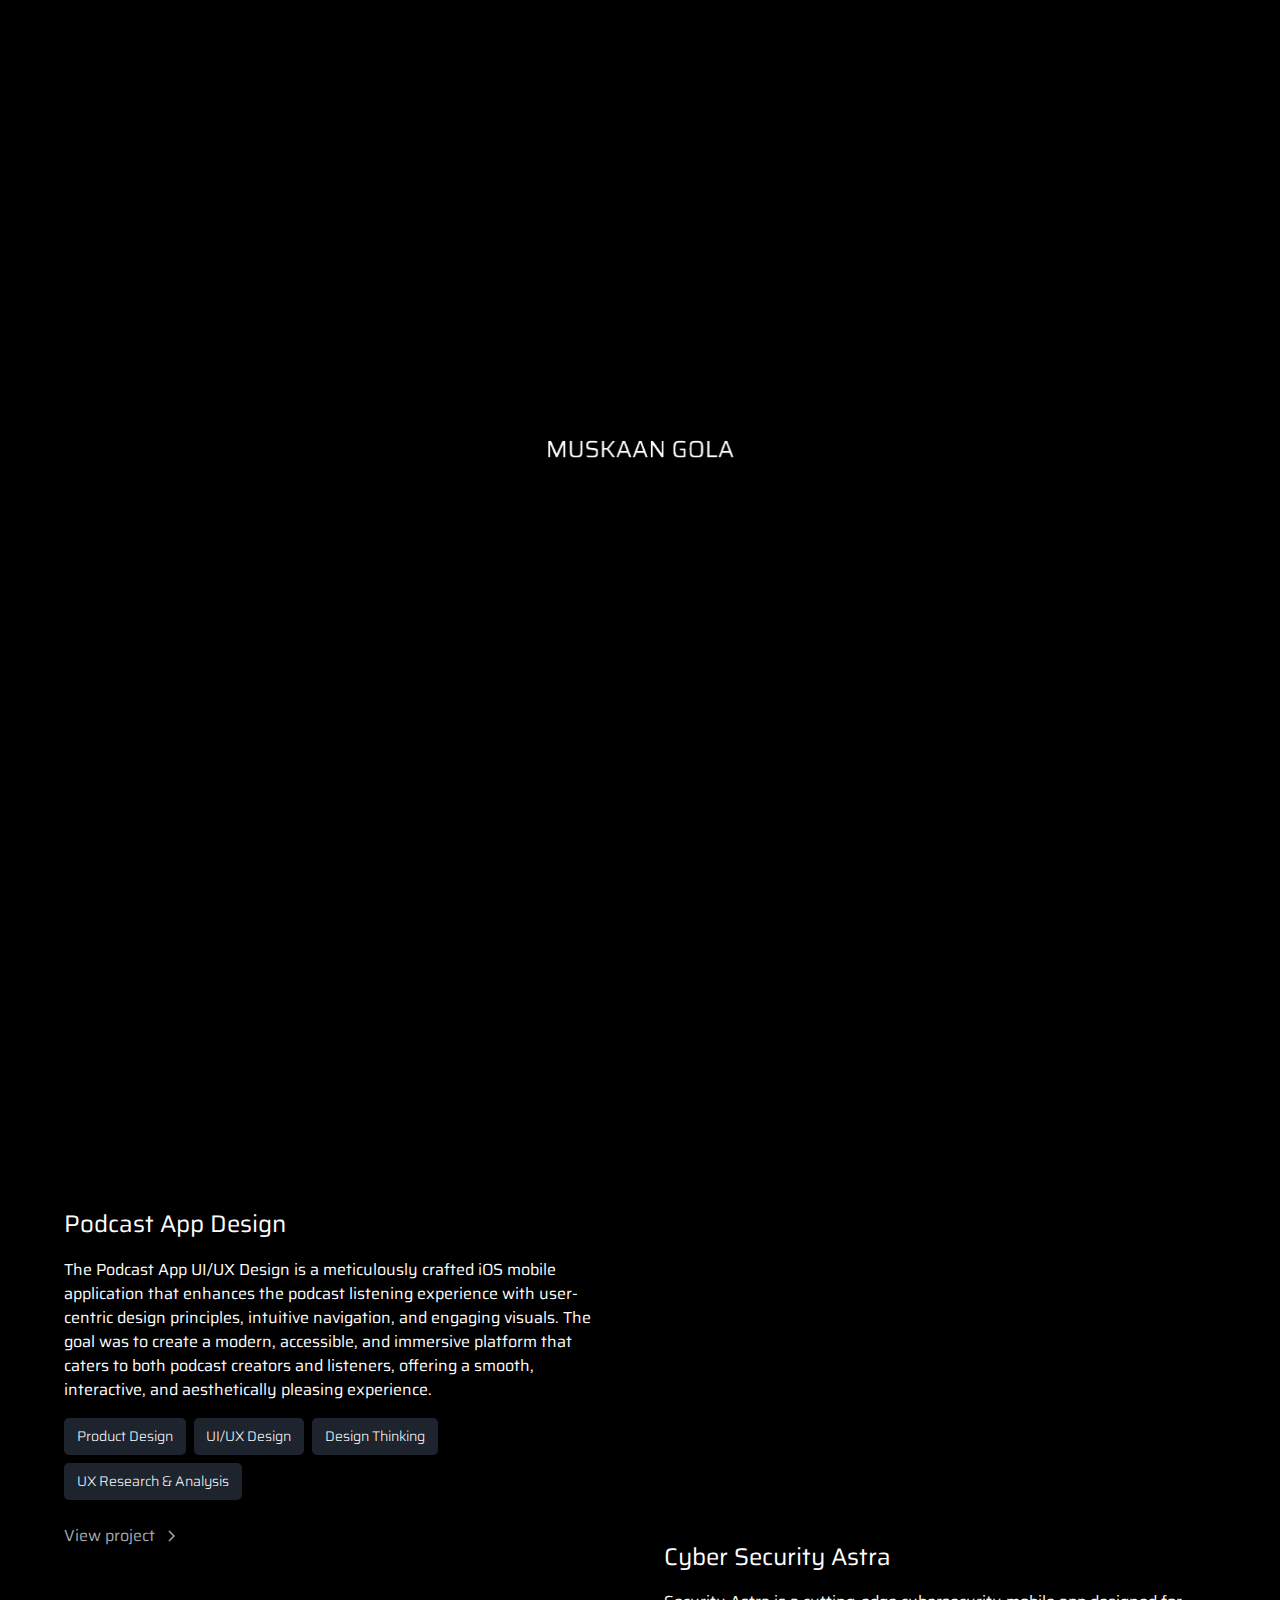
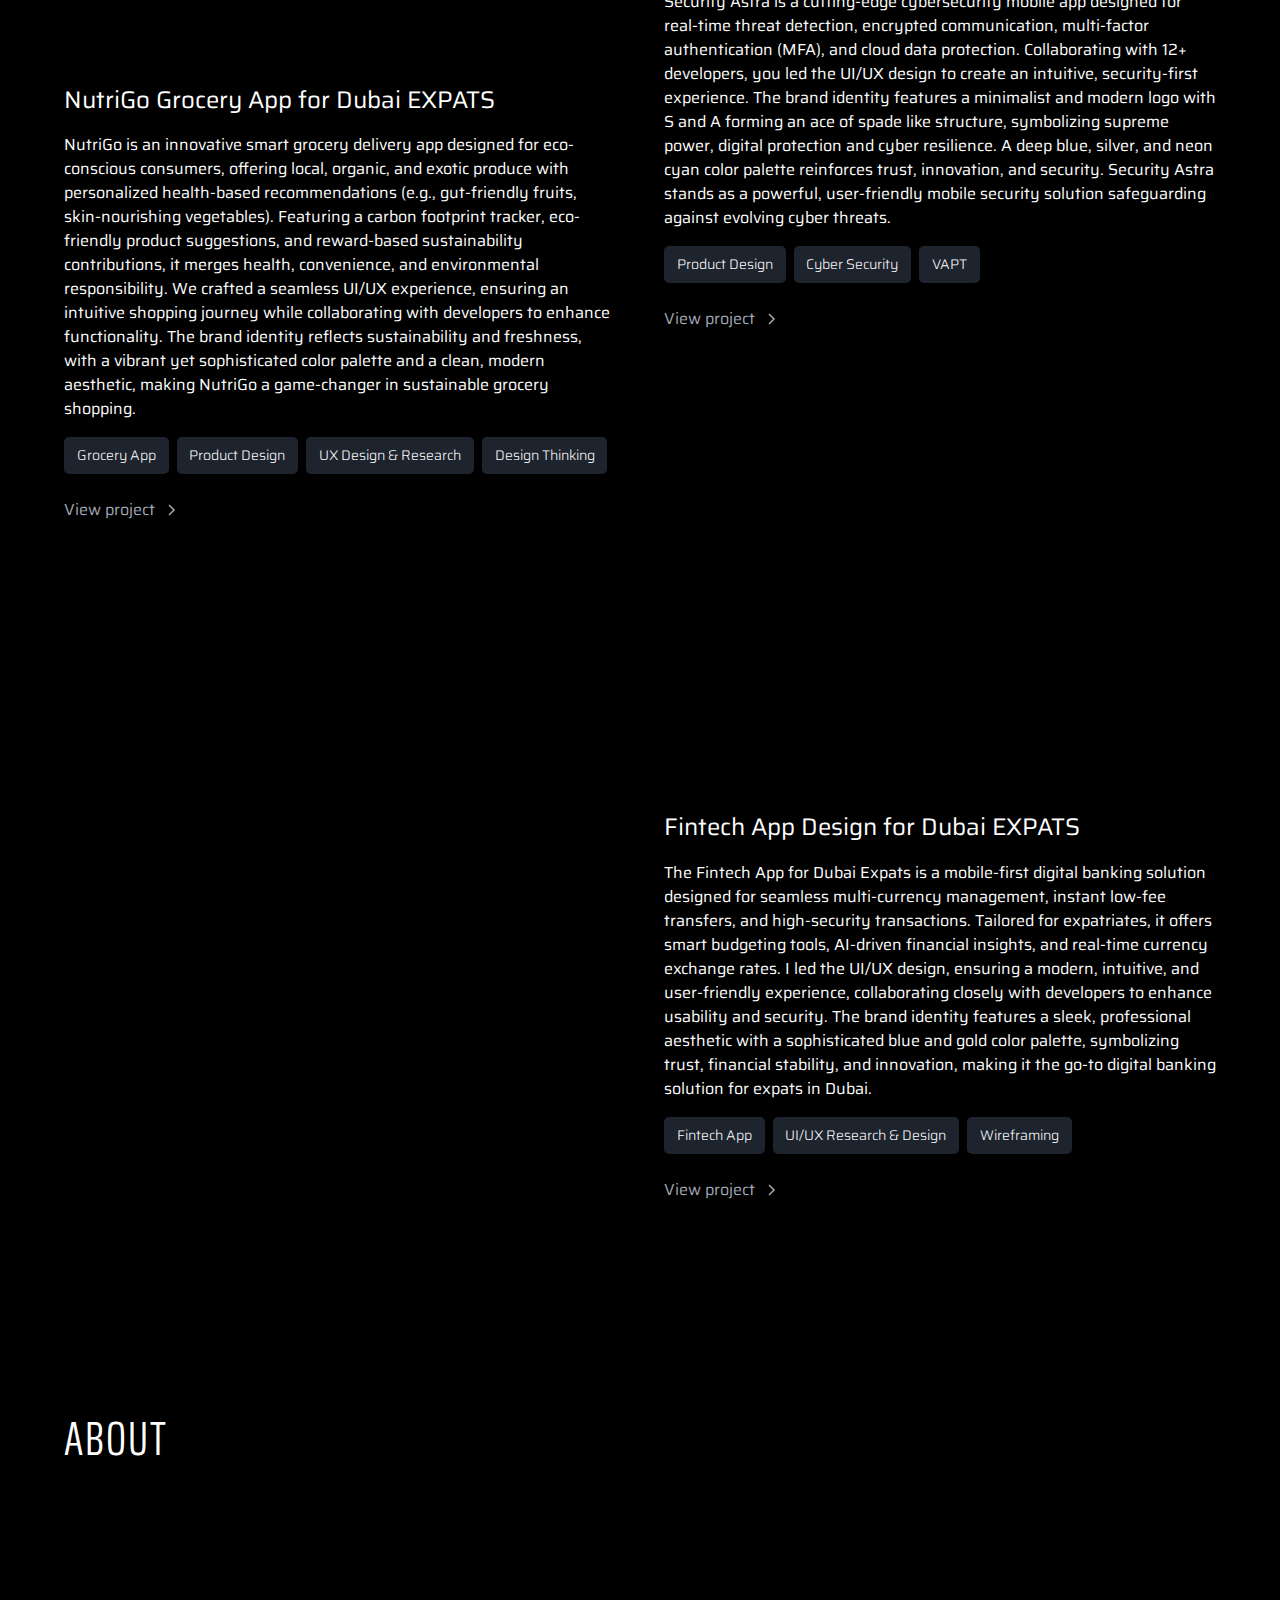
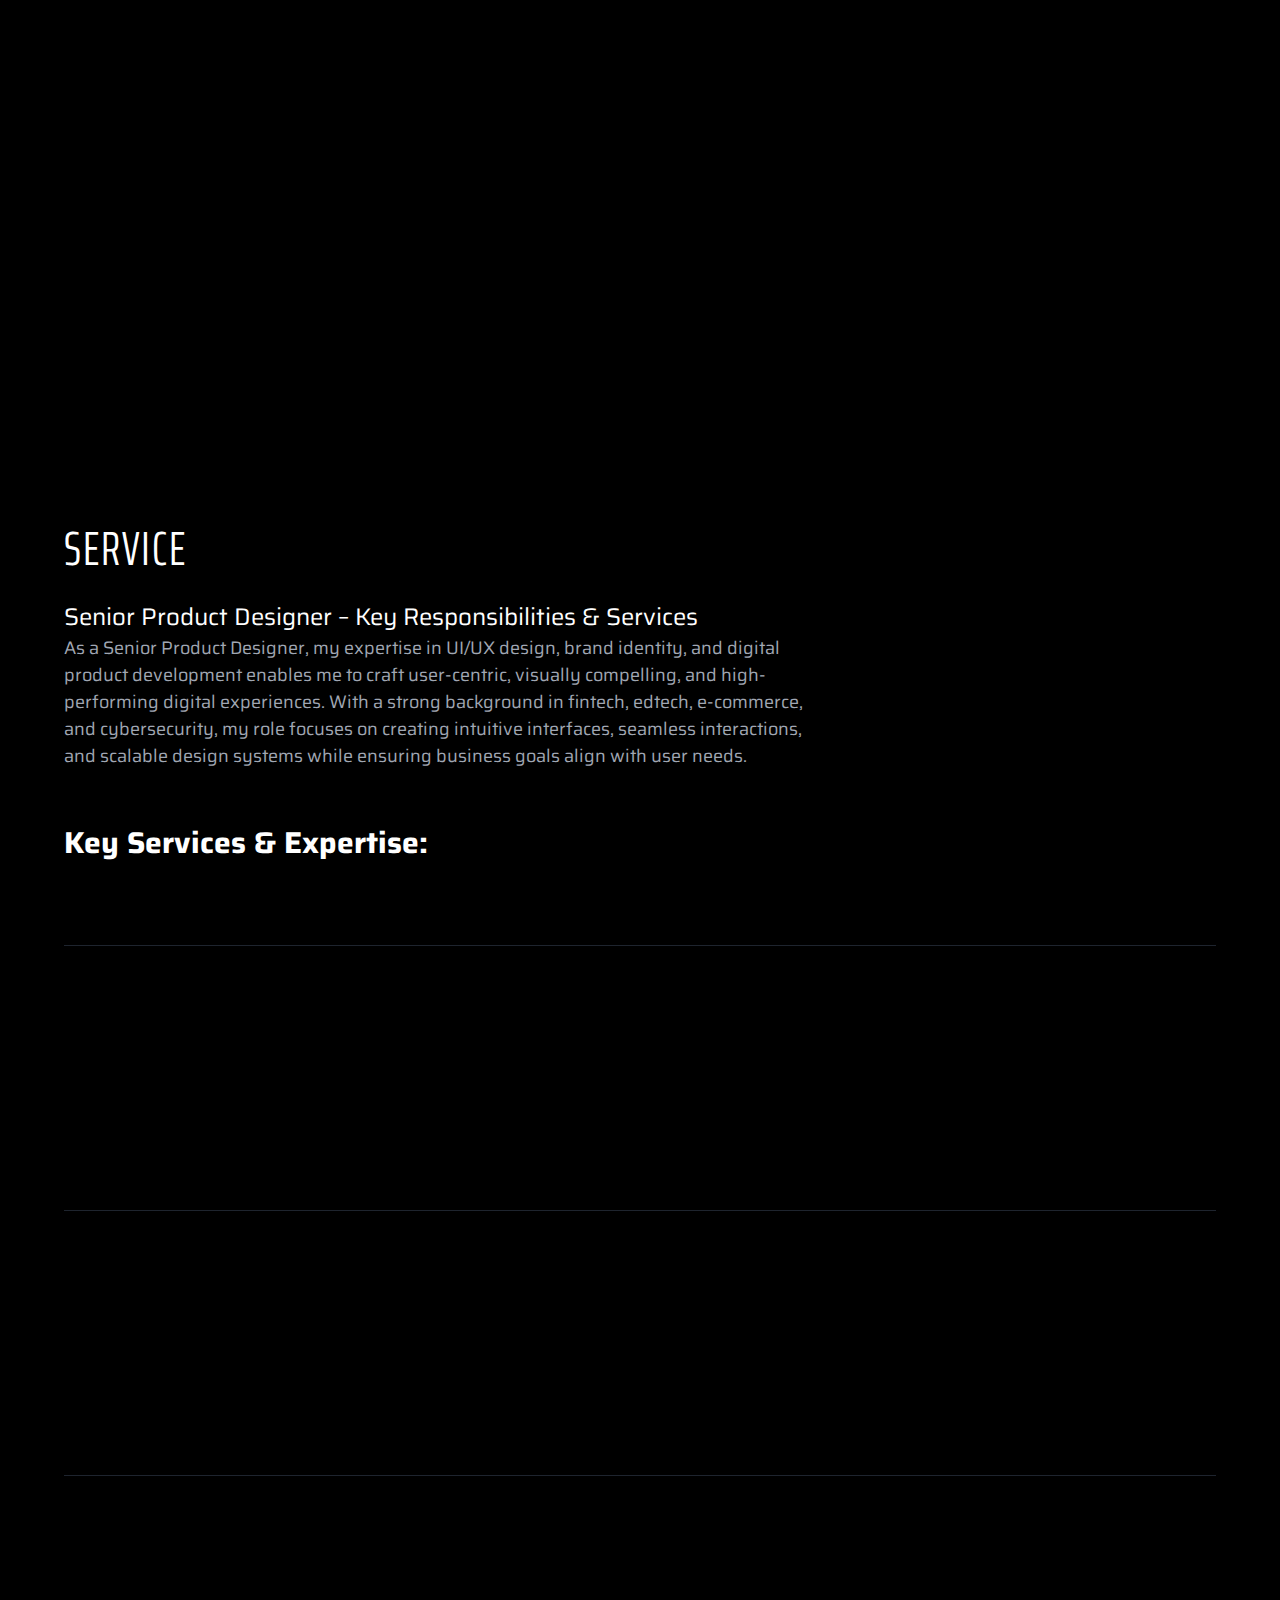
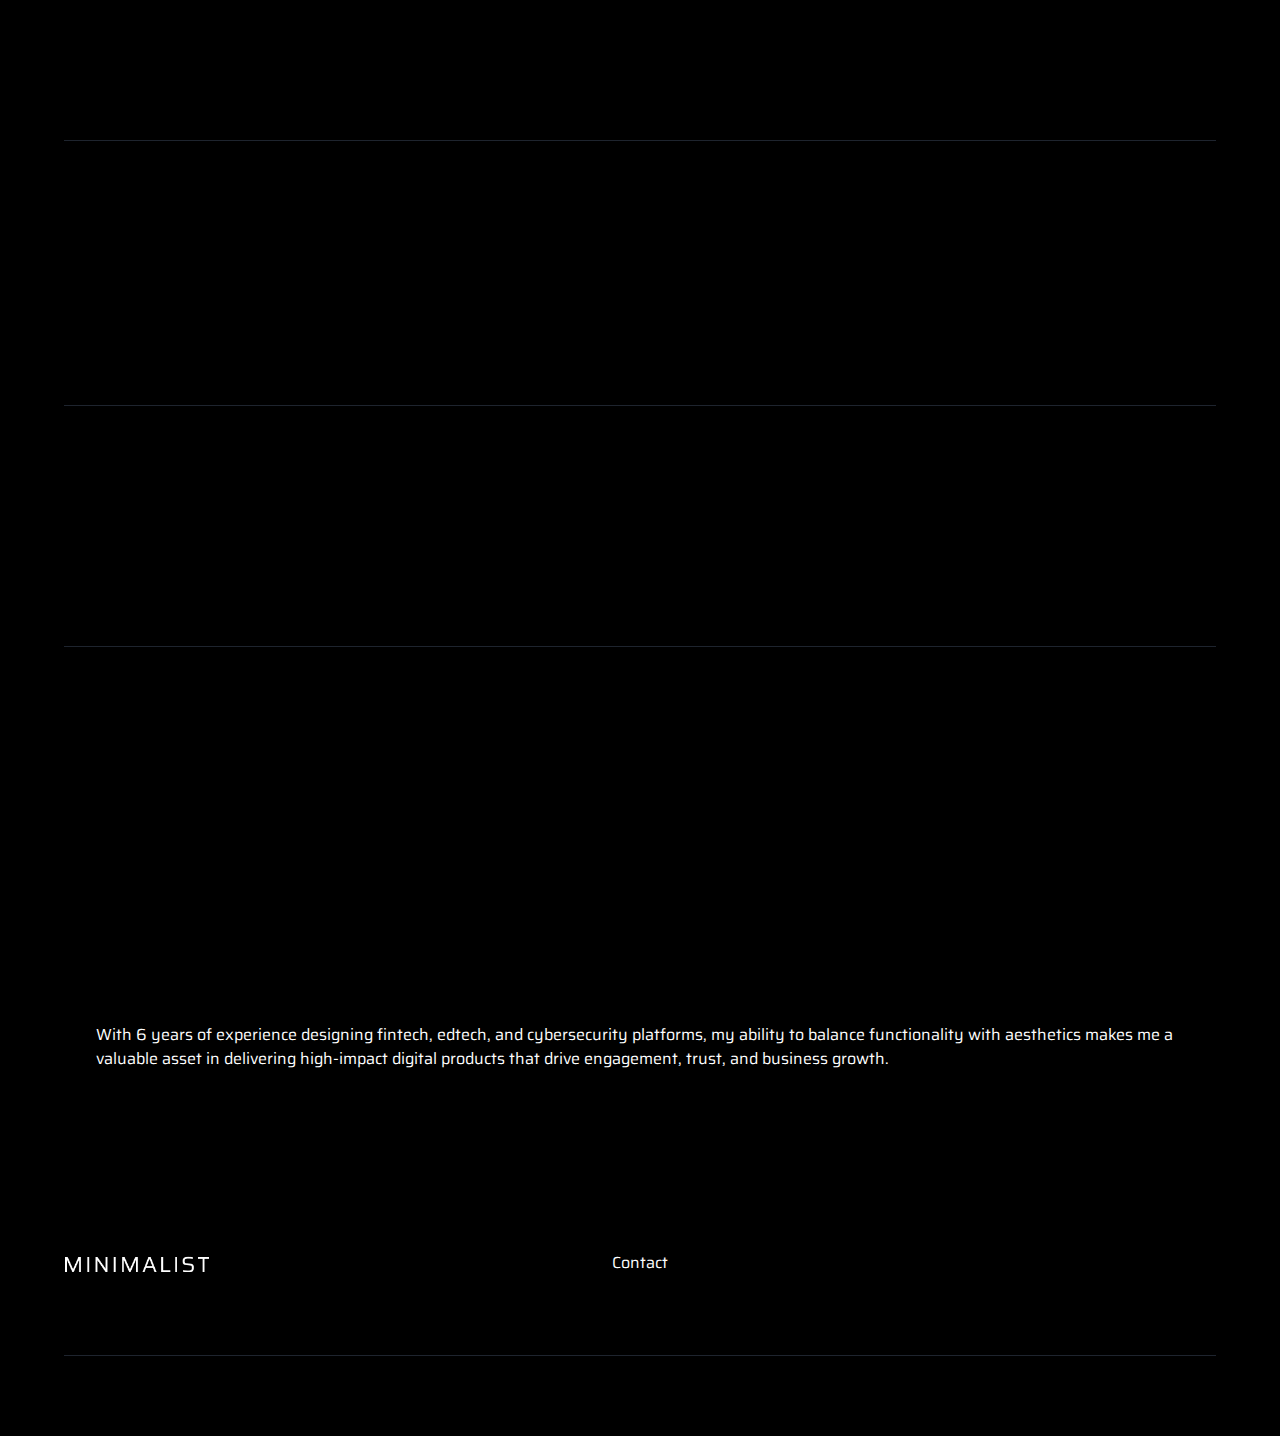
==== index.html @ 7993e4dd "website deploy" ====
<!DOCTYPE html>
<!-- This site was created in Webflow. https://webflow.com --><!-- Last Published: Wed Oct 11 2023 13:55:05 GMT+0000 (Coordinated Universal Time) -->
<html
  data-wf-domain="minimalist-templates.webflow.io"
  data-wf-page="64fed5feaef6acf8a9f7b933"
  data-wf-site="64fed5feaef6acf8a9f7b8ed"
>
  <head>
    <meta http-equiv="Content-Type" content="text/html; charset=UTF-8" />
    <title>Muskaan Gola - Portfolio</title>
    <link rel="canonical" href="https://minimalist-templates.webflow.io" />
    <meta
      content="Experience the perfect webflow minimalistic portfolio website template with a black and white theme. Designed to showcase portfolio for web designers and Webflow developers, it offers both minimal aesthetics and font variation options,  making it the ideal choice for a personal portfolio."
      name="description"
    />
    <meta
      content="Minimalist - Webflow HTML Website Template"
      property="og:title"
    />
    <meta
      content="Experience the perfect webflow minimalistic portfolio website template with a black and white theme. Designed to showcase portfolio for web designers and Webflow developers, it offers both minimal aesthetics and font variation options,  making it the ideal choice for a personal portfolio."
      property="og:description"
    />
    <meta
      content="Minimalist - Webflow HTML Website Template"
      property="twitter:title"
    />
    <meta
      content="Experience the perfect webflow minimalistic portfolio website template with a black and white theme. Designed to showcase portfolio for web designers and Webflow developers, it offers both minimal aesthetics and font variation options,  making it the ideal choice for a personal portfolio."
      property="twitter:description"
    />
    <meta property="og:type" content="website" />
    <meta content="summary_large_image" name="twitter:card" />
    <meta content="width=device-width, initial-scale=1" name="viewport" />
    <meta content="Webflow" name="generator" />
    <link
      href="64fed5feaef6acf8a9f7b8ed/css/minimalist-templates.webflow.62b89122e.css"
      rel="stylesheet"
      type="text/css"
    />
    <script type="text/javascript">
      !(function (o, c) {
        var n = c.documentElement,
          t = " w-mod-";
        (n.className += t + "js"),
          ("ontouchstart" in o ||
            (o.DocumentTouch && c instanceof DocumentTouch)) &&
            (n.className += t + "touch");
      })(window, document);
    </script>
    <link
      href="64fed5feaef6acf8a9f7b8ed/65067dec64ee640218d2a20c_Favicon-min.jpg"
      rel="shortcut icon"
      type="image/x-icon"
    />
    <link
      href="64fed5feaef6acf8a9f7b8ed/65067e704dbf8fc5d0dbc97c_Webclip-min.jpg"
      rel="apple-touch-icon"
    />
    <!-- Please keep this css code to improve the font quality-->
    <style>
      * {
        -webkit-font-smoothing: antialiased;
        -moz-osx-font-smoothing: grayscale;
        -o-font-smoothing: antialiased;
      }

      .w-webflow-badge {
        display: none !important;
      }

      .cursor {
        padding-right: 4px;
        white-space: pre-wrap;
        border-right: 2px solid white; /* Cursor effect */
        display: inline-block;
        animation: blink 0.7s infinite alternate;
      }

      @keyframes blink {
        from { border-color: white; }
        to { border-color: transparent; }
      }
    </style>
  </head>
  <body>
    <div class="page-wrapper">
      <main class="main-wrapper">
        <div
          data-animation="default"
          class="navbar-component w-nav"
          data-easing2="ease"
          fs-scrolldisable-element="smart-nav"
          data-easing="ease"
          data-collapse="medium"
          data-w-id="9024ea70-46b5-797f-33e0-955e8017972a"
          role="banner"
          data-duration="400"
        >
          <div class="navbar-container">
            <a
              href="index.html"
              aria-current="page"
              style="color: white"
              class="navbar-logo-link w-nav-brand w--current"
              ><p>Senior Product Designer</p></a>
            <nav
              role="navigation"
              class="navbar-menu is-page-height-tablet w-nav-menu"
            >
              <!-- <a
                href="index.html"
                aria-current="page"
                class="navbar-link w-nav-link w--current"
                >Home</a
              ><a href="works.html" class="navbar-link w-nav-link">Work</a -->
              <a target="_blank" href="https://www.linkedin.com/in/muskaangola/" class="navbar-link w-nav-link">Contact</a>
            </nav>
            <div class="navbar-menu-button w-nav-button">
              <div class="menu-icon">
                <div class="menu-icon-line-top"></div>
                <div class="menu-icon-line-middle">
                  <div class="menu-icon-line-middle-inner"></div>
                </div>
                <div class="menu-icon-line-bottom"></div>
              </div>
            </div>
          </div>
        </div>
        <header class="section-header">
          <div class="padding-global">
            <div class="container-medium">
              <div class="padding-section-large">
                <div class="text-align-center">
                  <div class="max-width-xlarge align-center">
                    <div class="margin-bottom margin-small">
                      <h1 class="header-text">
                        <span
                          data-w-id="9b0dcd50-e950-6d23-cc63-d5da63c3efe6"
                          style="font-variation-settings: 'wdth' 60"
                          class="letter"
                          >M</span
                        ><span
                          data-w-id="1daf1b82-3e4b-1a4b-fd9b-2abdc3d12d3d"
                          style="font-variation-settings: 'wdth' 60"
                          class="letter"
                          >U</span
                        ><span
                          data-w-id="7c5b4c67-bbdb-21cd-1996-49c45b4952f9"
                          style="font-variation-settings: 'wdth' 50"
                          class="letter"
                          >S</span
                        ><span
                          data-w-id="c649516b-71af-1523-95e8-c0ae3e5329a7"
                          style="font-variation-settings: 'wdth' 60"
                          class="letter"
                          >K</span
                        ><span
                          data-w-id="59fc91a3-cb5a-30fa-e6e0-6cc4909b0dcd"
                          style="font-variation-settings: 'wdth' 60"
                          class="letter"
                          >A</span
                        ><span
                          data-w-id="d1a77aeb-e243-67c4-4055-92880359e200"
                          style="font-variation-settings: 'wdth' 60"
                          class="letter"
                          >A</span
                        ><span
                          data-w-id="76b7fe37-0a82-df4a-999e-ea522260e6dd"
                          style="font-variation-settings: 'wdth' 60"
                          class="letter"
                          >N</span
                        >
                        <span
                          data-w-id="26c741dd-35dc-da25-905d-1d3d9ffc3e67"
                          style="font-variation-settings: 'wdth' 60"
                          class="letter"
                          >G</span
                        ><span
                          data-w-id="8f5b115e-0a03-b6ad-6b26-5e83d4b112c4"
                          style="font-variation-settings: 'wdth' 60"
                          class="letter"
                          >O</span
                        ><span
                          data-w-id="bb96443c-f1cb-9163-8dd6-682dd5e42d84"
                          style="font-variation-settings: 'wdth' 60"
                          class="letter"
                          >L</span
                        ><span
                          data-w-id="0faa9b2b-7051-6704-45f5-2bb3764a7174"
                          style="font-variation-settings: 'wdth' 60"
                          class="letter"
                          >A</span
                        >
                      </h1>
                    </div>
                    <div class="container-small">
                      <p
                        data-w-id="8fab6661-6e62-efb4-6da3-75eae51cb3fd"
                        style="opacity: 0"
                        class="text-size-large"
                      >
                        Hi there! I'm a Senior Product Designer with 6 years of experience,<br/>transforming ideas into intuitive, user-firstexperiences where function meets finesse—because great design isn’t just seen, it’s felt.
                      </p>
                    </div>
                    <div
                      data-w-id="8fab6661-6e62-efb4-6da3-75eae51cb3fd"
                      style="opacity: 0; margin-top: 20px;"
                      class="text-size-large container-medium"
                    >
                      <span style="font-weight: bold;">My favorite part?</span> <span id="typer" class="cursor"></span>
                    </div>
                  </div>
                </div>
              </div>
            </div>
          </div>
        </header>
        <section class="section-portfolio">
          <div class="margin-bottom margin-xxlarge" style="margin-top: 100px;">
            <div class="text-align-center">
              <div class="max-width-large align-center">
                <div class="margin-bottom margin-xsmall">
                  <div
                    data-w-id="b058edd2-2cb3-953f-8df0-561053a5193b"
                    style="opacity: 0"
                    class="text-weight"
                  >
                    FEATURED AI PRODUCT DESIGN
                  </div>
                </div>
              </div>
            </div>
          </div>
          <div style="display: flex; justify-content: space-between; width: 100%; padding: 0 30%;">
              <a href="https://edulearn.ai/" target="_blank">Edulearn.ai</a>
              <a href="https://datadiscover.ai/" target="_blank">DataDiscover.ai</a>
              <a href="https://delightful-wave-0fdbfb20f.4.azurestaticapps.net/" target="_blank">VisionDetect.ai</a>
          </div>  
          <div class="padding-global">
            <div class="container-large">
              <div class="padding-section-large">
                </div>  
                <div class="margin-bottom margin-xxlarge">
                  <div class="text-align-center">
                    <div class="max-width-large align-center">
                      <div class="margin-bottom margin-xsmall">
                        <div
                          data-w-id="b058edd2-2cb3-953f-8df0-561053a5193b"
                          style="opacity: 0"
                          class="text-weight"
                        >
                          FEATURED WORK
                        </div>
                      </div>
                    </div>
                  </div>
                </div>
                <div class="portfolio-component">
                  <div class="portfolio-list-wrapper">
                    <div class="w-dyn-list">
                      <div role="list" class="portfolio-list w-dyn-items">
                        <div role="listitem" class="w-dyn-item">
                          <div class="portfolio-item">
                            <a
                              target="_blank"
                              data-w-id="b058edd2-2cb3-953f-8df0-561053a51946"
                              href="https://www.behance.net/gallery/206343523/PODCAST-Mobile-UI-Design"
                              class="portfolio-image-link w-inline-block"
                              ><div class="margin-bottom margin-xsmall">
                                <div
                                  data-w-id="b058edd2-2cb3-953f-8df0-561053a51947"
                                  class="portfolio-image-wrapper"
                                >
                                  <img
                                    src="img/Podcast.png"
                                    loading="lazy"
                                    style="
                                      -webkit-transform: translate3d(0, 0, 0)
                                        scale3d(1, 1, 1) rotateX(0) rotateY(0)
                                        rotateZ(0) skew(0, 0);
                                      -moz-transform: translate3d(0, 0, 0)
                                        scale3d(1, 1, 1) rotateX(0) rotateY(0)
                                        rotateZ(0) skew(0, 0);
                                      -ms-transform: translate3d(0, 0, 0)
                                        scale3d(1, 1, 1) rotateX(0) rotateY(0)
                                        rotateZ(0) skew(0, 0);
                                      transform: translate3d(0, 0, 0)
                                        scale3d(1, 1, 1) rotateX(0) rotateY(0)
                                        rotateZ(0) skew(0, 0);
                                    "
                                    alt=""
                                    sizes="(max-width: 479px) 100vw, (max-width: 767px) 90vw, 43vw"
                                    class="portfolio-image"
                                  />
                                  <div
                                    style="
                                      -webkit-transform: translate3d(0, 0%, 0)
                                        scale3d(1, 1, 1) rotateX(0) rotateY(0)
                                        rotateZ(0) skew(0, 0);
                                      -moz-transform: translate3d(0, 0%, 0)
                                        scale3d(1, 1, 1) rotateX(0) rotateY(0)
                                        rotateZ(0) skew(0, 0);
                                      -ms-transform: translate3d(0, 0%, 0)
                                        scale3d(1, 1, 1) rotateX(0) rotateY(0)
                                        rotateZ(0) skew(0, 0);
                                      transform: translate3d(0, 0%, 0)
                                        scale3d(1, 1, 1) rotateX(0) rotateY(0)
                                        rotateZ(0) skew(0, 0);
                                    "
                                    class="image-overlay"
                                  ></div>
                                </div>
                              </div>
                              <div class="margin-bottom margin-xsmall">
                                <h2
                                  style="color: rgb(255, 255, 255)"
                                  class="heading-style-h5"
                                >
                                  Podcast App Design
                                </h2>
                              </div>
                              <div class="text-size-regular">
                                The Podcast App UI/UX Design is a meticulously crafted iOS mobile application that enhances the podcast listening experience with user-centric design principles, intuitive navigation, and engaging visuals. The goal was to create a modern, accessible, and immersive platform that caters to both podcast creators and listeners, offering a smooth, interactive, and aesthetically pleasing experience.
                              </div></a
                            >
                            <div class="w-dyn-list">
                              <div
                                role="list"
                                class="portfolio-tag-list w-dyn-items"
                              >
                                <div role="listitem" class="w-dyn-item">
                                  <a
                                    href="#"
                                    class="portfolio-tag-item w-inline-block"
                                    ><div class="tag-text">Product Design</div></a
                                  >
                                </div>
                                <div role="listitem" class="w-dyn-item">
                                  <a
                                    href="#"
                                    class="portfolio-tag-item w-inline-block"
                                    ><div class="tag-text">
                                      UI/UX Design
                                    </div></a
                                  >
                                </div>
                                <div role="listitem" class="w-dyn-item">
                                  <a
                                    href="#"
                                    class="portfolio-tag-item w-inline-block"
                                    ><div class="tag-text">
                                      Design Thinking
                                    </div></a
                                  >
                                </div>
                                <div role="listitem" class="w-dyn-item">
                                  <a
                                    href="#"
                                    class="portfolio-tag-item w-inline-block"
                                    ><div class="tag-text">UX Research & Analysis</div></a
                                  >
                                </div>
                              </div>
                            </div>
                            <div class="portfolio-button-wrapper">
                              <a
                                href="https://www.behance.net/gallery/206343523/PODCAST-Mobile-UI-Design"
                                target="_blank"
                                class="button is-link is-icon w-inline-block"
                                ><div>View project</div>
                                <div class="icon-embed-xxsmall w-embed">
                                  <svg
                                    width="16"
                                    height="16"
                                    viewBox="0 0 16 16"
                                    fill="none"
                                    xmlns="http://www.w3.org/2000/svg"
                                  >
                                    <path
                                      d="M6 3L11 8L6 13"
                                      stroke="CurrentColor"
                                      stroke-width="1.5"
                                    />
                                  </svg></div
                              ></a>
                            </div>
                          </div>
                        </div>
                        <div role="listitem" class="w-dyn-item">
                          <div class="portfolio-item">
                            <a
                              data-w-id="b058edd2-2cb3-953f-8df0-561053a51946"
                              target="_blank"
                              href="https://www.behance.net/gallery/208501913/Grocery-Store-App-UIUX-Case-Study-Design"
                              class="portfolio-image-link w-inline-block"
                              ><div class="margin-bottom margin-xsmall">
                                <div
                                  data-w-id="b058edd2-2cb3-953f-8df0-561053a51947"
                                  class="portfolio-image-wrapper"
                                >
                                  <img
                                    src="img/NutriGoWhite.png"
                                    loading="lazy"
                                    style="
                                      -webkit-transform: translate3d(0, 0, 0)
                                        scale3d(1, 1, 1) rotateX(0) rotateY(0)
                                        rotateZ(0) skew(0, 0);
                                      -moz-transform: translate3d(0, 0, 0)
                                        scale3d(1, 1, 1) rotateX(0) rotateY(0)
                                        rotateZ(0) skew(0, 0);
                                      -ms-transform: translate3d(0, 0, 0)
                                        scale3d(1, 1, 1) rotateX(0) rotateY(0)
                                        rotateZ(0) skew(0, 0);
                                      transform: translate3d(0, 0, 0)
                                        scale3d(1, 1, 1) rotateX(0) rotateY(0)
                                        rotateZ(0) skew(0, 0);
                                    "
                                    alt=""
                                    sizes="(max-width: 479px) 100vw, (max-width: 767px) 90vw, 43vw"
                                    class="portfolio-image"
                                  />
                                  <div
                                    style="
                                      -webkit-transform: translate3d(0, 0%, 0)
                                        scale3d(1, 1, 1) rotateX(0) rotateY(0)
                                        rotateZ(0) skew(0, 0);
                                      -moz-transform: translate3d(0, 0%, 0)
                                        scale3d(1, 1, 1) rotateX(0) rotateY(0)
                                        rotateZ(0) skew(0, 0);
                                      -ms-transform: translate3d(0, 0%, 0)
                                        scale3d(1, 1, 1) rotateX(0) rotateY(0)
                                        rotateZ(0) skew(0, 0);
                                      transform: translate3d(0, 0%, 0)
                                        scale3d(1, 1, 1) rotateX(0) rotateY(0)
                                        rotateZ(0) skew(0, 0);
                                    "
                                    class="image-overlay"
                                  ></div>
                                </div>
                              </div>
                              <div class="margin-bottom margin-xsmall">
                                <h2
                                  style="color: rgb(255, 255, 255)"
                                  class="heading-style-h5"
                                >
                                  NutriGo Grocery App for Dubai EXPATS
                                </h2>
                              </div>
                              <div class="text-size-regular">
                                NutriGo is an innovative smart grocery delivery app designed for eco-conscious consumers, offering local, organic, and exotic produce with personalized health-based recommendations (e.g., gut-friendly fruits, skin-nourishing vegetables). Featuring a carbon footprint tracker, eco-friendly product suggestions, and reward-based sustainability contributions, it merges health, convenience, and environmental responsibility. We crafted a seamless UI/UX experience, ensuring an intuitive shopping journey while collaborating with developers to enhance functionality. The brand identity reflects sustainability and freshness, with a vibrant yet sophisticated color palette and a clean, modern aesthetic, making NutriGo a game-changer in sustainable grocery shopping.
                              </div></a
                            >
                            <div class="w-dyn-list">
                              <div
                                role="list"
                                class="portfolio-tag-list w-dyn-items"
                              >
                                <div role="listitem" class="w-dyn-item">
                                  <a
                                    href="#"
                                    class="portfolio-tag-item w-inline-block"
                                    ><div class="tag-text">Grocery App</div></a
                                  >
                                </div>
                                <div role="listitem" class="w-dyn-item">
                                  <a
                                    href="#"
                                    class="portfolio-tag-item w-inline-block"
                                    ><div class="tag-text">Product Design</div></a
                                  >
                                </div>
                                <div role="listitem" class="w-dyn-item">
                                  <a
                                    href="#"
                                    class="portfolio-tag-item w-inline-block"
                                    ><div class="tag-text">UX Design & Research</div></a
                                  >
                                </div>
                                <div role="listitem" class="w-dyn-item">
                                  <a
                                    href="#"
                                    class="portfolio-tag-item w-inline-block"
                                    ><div class="tag-text">Design Thinking</div></a
                                  >
                                </div>
                              </div>
                            </div>
                            <div class="portfolio-button-wrapper">
                              <a
                                target="_blank"
                                href="https://www.behance.net/gallery/208501913/Grocery-Store-App-UIUX-Case-Study-Design"
                                class="button is-link is-icon w-inline-block"
                                ><div>View project</div>
                                <div class="icon-embed-xxsmall w-embed">
                                  <svg
                                    width="16"
                                    height="16"
                                    viewBox="0 0 16 16"
                                    fill="none"
                                    xmlns="http://www.w3.org/2000/svg"
                                  >
                                    <path
                                      d="M6 3L11 8L6 13"
                                      stroke="CurrentColor"
                                      stroke-width="1.5"
                                    />
                                  </svg></div
                              ></a>
                            </div>
                          </div>
                        </div>
                        <div role="listitem" class="w-dyn-item">
                          <div class="portfolio-item">
                            <a
                              data-w-id="b058edd2-2cb3-953f-8df0-561053a51946"
                              target="_blank"
                              href="https://securityastra.com/"
                              class="portfolio-image-link w-inline-block"
                              ><div class="margin-bottom margin-xsmall">
                                <div
                                  data-w-id="b058edd2-2cb3-953f-8df0-561053a51947"
                                  class="portfolio-image-wrapper"
                                >
                                  <img
                                    src="img/SecurityAstra.png"
                                    loading="lazy"
                                    style="
                                      -webkit-transform: translate3d(0, 0, 0)
                                        scale3d(1, 1, 1) rotateX(0) rotateY(0)
                                        rotateZ(0) skew(0, 0);
                                      -moz-transform: translate3d(0, 0, 0)
                                        scale3d(1, 1, 1) rotateX(0) rotateY(0)
                                        rotateZ(0) skew(0, 0);
                                      -ms-transform: translate3d(0, 0, 0)
                                        scale3d(1, 1, 1) rotateX(0) rotateY(0)
                                        rotateZ(0) skew(0, 0);
                                      transform: translate3d(0, 0, 0)
                                        scale3d(1, 1, 1) rotateX(0) rotateY(0)
                                        rotateZ(0) skew(0, 0);
                                    "
                                    alt=""
                                    sizes="(max-width: 479px) 100vw, (max-width: 767px) 90vw, 43vw"
                                    class="portfolio-image"
                                  />
                                  <div
                                    style="
                                      -webkit-transform: translate3d(0, 0%, 0)
                                        scale3d(1, 1, 1) rotateX(0) rotateY(0)
                                        rotateZ(0) skew(0, 0);
                                      -moz-transform: translate3d(0, 0%, 0)
                                        scale3d(1, 1, 1) rotateX(0) rotateY(0)
                                        rotateZ(0) skew(0, 0);
                                      -ms-transform: translate3d(0, 0%, 0)
                                        scale3d(1, 1, 1) rotateX(0) rotateY(0)
                                        rotateZ(0) skew(0, 0);
                                      transform: translate3d(0, 0%, 0)
                                        scale3d(1, 1, 1) rotateX(0) rotateY(0)
                                        rotateZ(0) skew(0, 0);
                                    "
                                    class="image-overlay"
                                  ></div>
                                </div>
                              </div>
                              <div class="margin-bottom margin-xsmall">
                                <h2
                                  style="color: rgb(255, 255, 255)"
                                  class="heading-style-h5"
                                >
                                  Cyber Security Astra 
                                </h2>
                              </div>
                              <div class="text-size-regular">
                                Security Astra is a cutting-edge cybersecurity mobile app designed for real-time threat detection, encrypted communication, multi-factor authentication (MFA), and cloud data protection. Collaborating with 12+ developers, you led the UI/UX design to create an intuitive, security-first experience. The brand identity features a minimalist and modern logo with S and A forming an ace of spade like structure, symbolizing supreme power, digital protection and cyber resilience. A deep blue, silver, and neon cyan color palette reinforces trust, innovation, and security. Security Astra stands as a powerful, user-friendly mobile security solution safeguarding against evolving cyber threats.
                              </div></a
                            >
                            <div class="w-dyn-list">
                              <div
                                role="list"
                                class="portfolio-tag-list w-dyn-items"
                              >
                                <div role="listitem" class="w-dyn-item">
                                  <a
                                    href="#"
                                    class="portfolio-tag-item w-inline-block"
                                    ><div class="tag-text">Product Design</div></a
                                  >
                                </div>
                                <div role="listitem" class="w-dyn-item">
                                  <a
                                    href="#"
                                    class="portfolio-tag-item w-inline-block"
                                    ><div class="tag-text">
                                      Cyber Security
                                    </div></a
                                  >
                                </div>
                                <div role="listitem" class="w-dyn-item">
                                  <a
                                    href="#"
                                    class="portfolio-tag-item w-inline-block"
                                    ><div class="tag-text">
                                      VAPT
                                    </div></a
                                  >
                                </div>
                              </div>
                            </div>
                            <div class="portfolio-button-wrapper">
                              <a
                                href="https://securityastra.com/"
                                target="_blank"
                                class="button is-link is-icon w-inline-block"
                                ><div>View project</div>
                                <div class="icon-embed-xxsmall w-embed">
                                  <svg
                                    width="16"
                                    height="16"
                                    viewBox="0 0 16 16"
                                    fill="none"
                                    xmlns="http://www.w3.org/2000/svg"
                                  >
                                    <path
                                      d="M6 3L11 8L6 13"
                                      stroke="CurrentColor"
                                      stroke-width="1.5"
                                    />
                                  </svg></div
                              ></a>
                            </div>
                          </div>
                        </div>
                        <div role="listitem" class="w-dyn-item">
                          <div class="portfolio-item">
                            <a
                              data-w-id="b058edd2-2cb3-953f-8df0-561053a51946"
                              target="_blank"
                              href="https://www.behance.net/gallery/209051197/FinTech-Mobile-Banking-App-UI-Design-UX-Case-Study"
                              class="portfolio-image-link w-inline-block"
                              ><div class="margin-bottom margin-xsmall">
                                <div
                                  data-w-id="b058edd2-2cb3-953f-8df0-561053a51947"
                                  class="portfolio-image-wrapper"
                                >
                                  <img
                                    src="img/Fintech.png"
                                    loading="lazy"
                                    style="
                                      -webkit-transform: translate3d(0, 0, 0)
                                        scale3d(1, 1, 1) rotateX(0) rotateY(0)
                                        rotateZ(0) skew(0, 0);
                                      -moz-transform: translate3d(0, 0, 0)
                                        scale3d(1, 1, 1) rotateX(0) rotateY(0)
                                        rotateZ(0) skew(0, 0);
                                      -ms-transform: translate3d(0, 0, 0)
                                        scale3d(1, 1, 1) rotateX(0) rotateY(0)
                                        rotateZ(0) skew(0, 0);
                                      transform: translate3d(0, 0, 0)
                                        scale3d(1, 1, 1) rotateX(0) rotateY(0)
                                        rotateZ(0) skew(0, 0);
                                    "
                                    alt=""
                                    sizes="(max-width: 479px) 100vw, (max-width: 767px) 90vw, 43vw"
                                    class="portfolio-image"
                                  />
                                  <div
                                    style="
                                      -webkit-transform: translate3d(0, 0%, 0)
                                        scale3d(1, 1, 1) rotateX(0) rotateY(0)
                                        rotateZ(0) skew(0, 0);
                                      -moz-transform: translate3d(0, 0%, 0)
                                        scale3d(1, 1, 1) rotateX(0) rotateY(0)
                                        rotateZ(0) skew(0, 0);
                                      -ms-transform: translate3d(0, 0%, 0)
                                        scale3d(1, 1, 1) rotateX(0) rotateY(0)
                                        rotateZ(0) skew(0, 0);
                                      transform: translate3d(0, 0%, 0)
                                        scale3d(1, 1, 1) rotateX(0) rotateY(0)
                                        rotateZ(0) skew(0, 0);
                                    "
                                    class="image-overlay"
                                  ></div>
                                </div>
                              </div>
                              <div class="margin-bottom margin-xsmall">
                                <h2
                                  style="color: rgb(255, 255, 255)"
                                  class="heading-style-h5"
                                >
                                  Fintech App Design for Dubai EXPATS
                                </h2>
                              </div>
                              <div class="text-size-regular">
                                The Fintech App for Dubai Expats is a mobile-first digital banking solution designed for seamless multi-currency management, instant low-fee transfers, and high-security transactions. Tailored for expatriates, it offers smart budgeting tools, AI-driven financial insights, and real-time currency exchange rates. I led the UI/UX design, ensuring a modern, intuitive, and user-friendly experience, collaborating closely with developers to enhance usability and security. The brand identity features a sleek, professional aesthetic with a sophisticated blue and gold color palette, symbolizing trust, financial stability, and innovation, making it the go-to digital banking solution for expats in Dubai.
                              </div></a
                            >
                            <div class="w-dyn-list">
                              <div
                                role="list"
                                class="portfolio-tag-list w-dyn-items"
                              >
                                <div role="listitem" class="w-dyn-item">
                                  <a
                                    href="#"
                                    class="portfolio-tag-item w-inline-block"
                                    ><div class="tag-text">Fintech App</div></a
                                  >
                                </div>
                                <div role="listitem" class="w-dyn-item">
                                  <a
                                    href="#"
                                    class="portfolio-tag-item w-inline-block"
                                    ><div class="tag-text">
                                      UI/UX Research & Design
                                    </div></a
                                  >
                                </div>
                                <div role="listitem" class="w-dyn-item">
                                  <a
                                    href="#"
                                    class="portfolio-tag-item w-inline-block"
                                    ><div class="tag-text">
                                      Wireframing
                                    </div></a
                                  >
                                </div>
                              </div>
                            </div>
                            <div class="portfolio-button-wrapper">
                              <a
                                target="_blank"
                                href="https://www.behance.net/gallery/209051197/FinTech-Mobile-Banking-App-UI-Design-UX-Case-Study"
                                class="button is-link is-icon w-inline-block"
                                ><div>View project</div>
                                <div class="icon-embed-xxsmall w-embed">
                                  <svg
                                    width="16"
                                    height="16"
                                    viewBox="0 0 16 16"
                                    fill="none"
                                    xmlns="http://www.w3.org/2000/svg"
                                  >
                                    <path
                                      d="M6 3L11 8L6 13"
                                      stroke="CurrentColor"
                                      stroke-width="1.5"
                                    />
                                  </svg></div
                              ></a>
                            </div>
                          </div>
                        </div>
                      </div>
                    </div>
                  </div>
                  <!-- <div class="margin-top margin-xsmall">
                    <div class="button-group is-center">
                      <a href="works.html" class="button is-secondary w-button"
                        >View all</a
                      >
                    </div>
                  </div> -->
                </div>
              </div>
            </div>
          </div>
        </section>
        <header id="About" class="section-about">
          <div class="padding-global">
            <div class="container-large">
              <div class="padding-section-large">
                <div class="w-layout-grid about-component">
                  <div class="about-content-left">
                    <h2 class="header-variation-50">
                      <span
                        data-w-id="9e053ba4-039d-e42b-fc4d-8592cd20e03c"
                        style="font-variation-settings: 'wdth' 60"
                        class="letter"
                        >A</span
                      ><span
                        data-w-id="78920a01-8b61-8c95-e833-5374e29e3d0f"
                        style="font-variation-settings: 'wdth' 60"
                        class="letter"
                        >B</span
                      ><span
                        data-w-id="b0e2897a-7eab-6558-a5da-af5e77a43dc4"
                        style="font-variation-settings: 'wdth' 60"
                        class="letter"
                        >O</span
                      ><span
                        data-w-id="c1d4355f-ef3c-b94b-e90e-96b2063e80d1"
                        style="font-variation-settings: 'wdth' 60"
                        class="letter"
                        >U</span
                      ><span
                        data-w-id="3d88f2e9-b218-cc10-92a0-6a4258d51b35"
                        style="font-variation-settings: 'wdth' 50"
                        class="letter"
                        >T</span
                      >
                    </h2>
                  </div>
                  <div class="about-content-right">
                    <p class="text-size-medium">
                      As a passionate product designer, I thrive at the intersection of creativity and functionality, crafting intuitive and visually compelling digital experiences. With a strong foundation in user-centered design, I specialize in transforming ideas into seamless, impactful products that enhance user engagement.<br /><br />
                      My journey into product design began during my academic years, where I developed a deep appreciation for design systems, user experience principles, and problem-solving through innovation. Over the years, I’ve had the opportunity to collaborate on diverse projects, from designing scalable interfaces for startups to refining digital experiences for established brands.<br /><br />
                      Driven by curiosity and a commitment to excellence, I continuously explore emerging trends and technologies to create thoughtful, user-first designs. Let’s build something exceptional together.
                    </p>
                    <div
                      data-w-id="253557b1-b628-1f70-15e3-8ba5179af63a"
                      style="
                        -webkit-transform: translate3d(0, 0%, 0)
                          scale3d(1, 1, 1) rotateX(0) rotateY(0) rotateZ(0)
                          skew(0, 0);
                        -moz-transform: translate3d(0, 0%, 0) scale3d(1, 1, 1)
                          rotateX(0) rotateY(0) rotateZ(0) skew(0, 0);
                        -ms-transform: translate3d(0, 0%, 0) scale3d(1, 1, 1)
                          rotateX(0) rotateY(0) rotateZ(0) skew(0, 0);
                        transform: translate3d(0, 0%, 0) scale3d(1, 1, 1)
                          rotateX(0) rotateY(0) rotateZ(0) skew(0, 0);
                      "
                      class="text-overlay"
                    ></div>
                  </div>
                </div>
              </div>
            </div>
          </div>
        </header>
        <!-- <section class="section-logo">
          <div class="padding-global">
            <div class="container-large">
              <div class="padding-section-medium">
                <div class="logo-component">
                  <div class="logo-content-left">
                    <h3 class="text-size-medium">
                      Worked with some of the best Companies
                    </h3>
                  </div>
                  <div class="logo-logo-list">
                    <div
                      id="w-node-_85c175f7-d913-f91b-2437-86c6938972c7-a9f7b933"
                      class="logo-wrapper"
                    >
                      <img
                        src="64fed5feaef6acf8a9f7b8ed/65012fc86e791eb11274076f_Logo_1.png"
                        loading="lazy"
                        alt="Logo"
                        class="logo"
                      />
                    </div>
                    <div class="logo-wrapper">
                      <img
                        src="64fed5feaef6acf8a9f7b8ed/65012fc8380c6155c3424500_Logo_2.png"
                        loading="lazy"
                        alt="Logo"
                        class="logo"
                      />
                    </div>
                    <div class="logo-wrapper">
                      <img
                        src="64fed5feaef6acf8a9f7b8ed/65012fc835aaea1cbac78873_Logo_3.png"
                        loading="lazy"
                        alt="Logo"
                        class="logo"
                      />
                    </div>
                    <div class="logo-wrapper">
                      <img
                        src="64fed5feaef6acf8a9f7b8ed/65012fc876037eb5494b3bfa_Logo_6.png"
                        loading="lazy"
                        alt="Logo"
                        class="logo"
                      />
                    </div>
                    <div
                      id="w-node-_85c175f7-d913-f91b-2437-86c6938972cf-a9f7b933"
                      class="logo-wrapper"
                    >
                      <img
                        src="64fed5feaef6acf8a9f7b8ed/65012fc8bd0d59041fc5fffc_Logo_5.png"
                        loading="lazy"
                        alt="Logo"
                        class="logo"
                      />
                    </div>
                  </div>
                </div>
              </div>
            </div>
          </div>
        </section> -->
        <section id="Service" class="section-service">
          <div class="padding-global">
            <div class="container-large">
              <div class="padding-section-large">
                <div class="margin-bottom margin-xxlarge">
                  <div class="max-width-large">
                    <div class="margin-bottom margin-small">
                      <h2 class="header-variation-50">
                        <span
                          data-w-id="0e2c57af-7914-d717-11e1-a58a71e9fae4"
                          style="font-variation-settings: 'wdth' 60"
                          class="letter"
                          >S</span
                        ><span
                          data-w-id="724f3093-aeeb-abdf-074c-c652ba1a00a9"
                          style="font-variation-settings: 'wdth' 60"
                          class="letter"
                          >E</span
                        ><span
                          data-w-id="5772cb56-1d61-6a3f-aa53-b9195ecaf857"
                          style="font-variation-settings: 'wdth' 60"
                          class="letter"
                          >R</span
                        ><span
                          data-w-id="10fa29a8-ed90-b9e4-c606-df98862a6207"
                          style="font-variation-settings: 'wdth' 60"
                          class="letter"
                          >V</span
                        ><span
                          data-w-id="08d3f50a-dbac-aa94-dfa4-a107feb1519b"
                          style="font-variation-settings: 'wdth' 50"
                          class="letter"
                          >I</span
                        ><span
                          data-w-id="cd166861-4be1-100e-603e-6b5ad982d6e6"
                          style="font-variation-settings: 'wdth' 60"
                          class="letter"
                          >C</span
                        ><span
                          data-w-id="c38781b2-4142-78c2-b505-2919b0e60b54"
                          style="font-variation-settings: 'wdth' 60"
                          class="letter"
                          >E</span
                        >
                      </h2>
                    </div>
                    <h5>Senior Product Designer – Key Responsibilities & Services</h5>
                    <p class="text-size-medium">
                      As a Senior Product Designer, my expertise in UI/UX design, brand identity, and digital product development enables me to craft user-centric, visually compelling, and high-performing digital experiences. With a strong background in fintech, edtech, e-commerce, and cybersecurity, my role focuses on creating intuitive interfaces, seamless interactions, and scalable design systems while ensuring business goals align with user needs.
                    </p>
                    <p style="margin-top: 50px; font-weight: bold; color: white; font-size: 30px;">Key Services & Expertise:</p>
                  </div>
                </div>
                <div class="service-component">
                  <div class="w-dyn-list">
                    <div role="list" class="w-dyn-items">
                      <div role="listitem" class="w-dyn-item">
                        <div class="service-item">
                          <div class="service-heading">
                            <div style="margin-top: 15px;" class="text-size-medium text-color-white">
                              User Experience (UX) Strategy & Research
                            </div>
                          </div>
                          <ul>
                            <li>
                              Conducting in-depth user research, competitive analysis, and usability testing to identify pain points and optimize workflows.
                            </li> 
                            <li>
                              Crafting user personas, customer journey maps, and wireframes to enhance usability and engagement.
                            </li> 
                            <li>
                              Applying data-driven decision-making to improve product adoption and retention.
                            </li>
                          </ul>
                          <div
                            id="w-node-_13a31ec5-0827-3d48-fc2d-9e2142b9e06f-a9f7b933"
                            data-w-id="13a31ec5-0827-3d48-fc2d-9e2142b9e06f"
                            style="
                              -webkit-transform: translate3d(0, 0%, 0)
                                scale3d(1, 1, 1) rotateX(0) rotateY(0)
                                rotateZ(0) skew(0, 0);
                              -moz-transform: translate3d(0, 0%, 0)
                                scale3d(1, 1, 1) rotateX(0) rotateY(0)
                                rotateZ(0) skew(0, 0);
                              -ms-transform: translate3d(0, 0%, 0)
                                scale3d(1, 1, 1) rotateX(0) rotateY(0)
                                rotateZ(0) skew(0, 0);
                              transform: translate3d(0, 0%, 0) scale3d(1, 1, 1)
                                rotateX(0) rotateY(0) rotateZ(0) skew(0, 0);
                            "
                            class="text-overlay"
                          ></div>
                        </div>
                      </div>
                      <div role="listitem" class="w-dyn-item">
                        <div class="service-item">
                          <div class="service-heading">
                            <div style="margin-top: 15px;" class="text-size-medium text-color-white">
                              User Interface (UI) & Visual Design
                            </div>
                          </div>
                          <ul>
                            <li>
                              Designing modern, interactive, and visually appealing interfaces with a focus on accessibility, responsiveness, and brand consistency.
                            </li> 
                            <li>
                              Developing high-fidelity prototypes using Figma, Adobe XD, and interactive prototyping tools to bring concepts to life.
                            </li> 
                            <li>
                              Ensuring pixel-perfect execution of design components in collaboration with front-end developers.
                            </li>
                          </ul>
                          <div
                            id="w-node-_13a31ec5-0827-3d48-fc2d-9e2142b9e06f-a9f7b933"
                            data-w-id="13a31ec5-0827-3d48-fc2d-9e2142b9e06f"
                            style="
                              -webkit-transform: translate3d(0, 0%, 0)
                                scale3d(1, 1, 1) rotateX(0) rotateY(0)
                                rotateZ(0) skew(0, 0);
                              -moz-transform: translate3d(0, 0%, 0)
                                scale3d(1, 1, 1) rotateX(0) rotateY(0)
                                rotateZ(0) skew(0, 0);
                              -ms-transform: translate3d(0, 0%, 0)
                                scale3d(1, 1, 1) rotateX(0) rotateY(0)
                                rotateZ(0) skew(0, 0);
                              transform: translate3d(0, 0%, 0) scale3d(1, 1, 1)
                                rotateX(0) rotateY(0) rotateZ(0) skew(0, 0);
                            "
                            class="text-overlay"
                          ></div>
                        </div>
                      </div>
                      <div role="listitem" class="w-dyn-item">
                        <div class="service-item">
                          <div class="service-heading">
                            <div style="margin-top: 15px;" class="text-size-medium text-color-white">
                              Design Systems & Brand Identity
                            </div>
                          </div>
                          <ul>
                            <li>
                              Establishing and maintaining scalable design systems, ensuring consistency across web, mobile, and digital platforms.
                            </li> 
                            <li>
                              Defining typography, color palettes, iconography, and UI components to align with brand values.
                            </li> 
                            <li>
                              Enhancing brand storytelling through engaging visuals and immersive digital experiences.
                            </li>
                          </ul>
                          <div
                            id="w-node-_13a31ec5-0827-3d48-fc2d-9e2142b9e06f-a9f7b933"
                            data-w-id="13a31ec5-0827-3d48-fc2d-9e2142b9e06f"
                            style="
                              -webkit-transform: translate3d(0, 0%, 0)
                                scale3d(1, 1, 1) rotateX(0) rotateY(0)
                                rotateZ(0) skew(0, 0);
                              -moz-transform: translate3d(0, 0%, 0)
                                scale3d(1, 1, 1) rotateX(0) rotateY(0)
                                rotateZ(0) skew(0, 0);
                              -ms-transform: translate3d(0, 0%, 0)
                                scale3d(1, 1, 1) rotateX(0) rotateY(0)
                                rotateZ(0) skew(0, 0);
                              transform: translate3d(0, 0%, 0) scale3d(1, 1, 1)
                                rotateX(0) rotateY(0) rotateZ(0) skew(0, 0);
                            "
                            class="text-overlay"
                          ></div>
                        </div>
                      </div>
                      <div role="listitem" class="w-dyn-item">
                        <div class="service-item">
                          <div class="service-heading">
                            <div style="margin-top: 15px;" class="text-size-medium text-color-white">
                              Cross-Functional Collaboration & Leadership
                            </div>
                          </div>
                          <ul>
                            <li>
                              Working closely with product managers, developers, and marketing teams to align design solutions with business objectives.
                            </li> 
                            <li>
                              Leading design sprints, workshops, and brainstorming sessions to drive innovation.
                            </li> 
                            <li>
                              Providing mentorship to junior designers, fostering a strong design culture within the team.
                            </li>
                          </ul>
                          <div
                            id="w-node-_13a31ec5-0827-3d48-fc2d-9e2142b9e06f-a9f7b933"
                            data-w-id="13a31ec5-0827-3d48-fc2d-9e2142b9e06f"
                            style="
                              -webkit-transform: translate3d(0, 0%, 0)
                                scale3d(1, 1, 1) rotateX(0) rotateY(0)
                                rotateZ(0) skew(0, 0);
                              -moz-transform: translate3d(0, 0%, 0)
                                scale3d(1, 1, 1) rotateX(0) rotateY(0)
                                rotateZ(0) skew(0, 0);
                              -ms-transform: translate3d(0, 0%, 0)
                                scale3d(1, 1, 1) rotateX(0) rotateY(0)
                                rotateZ(0) skew(0, 0);
                              transform: translate3d(0, 0%, 0) scale3d(1, 1, 1)
                                rotateX(0) rotateY(0) rotateZ(0) skew(0, 0);
                            "
                            class="text-overlay"
                          ></div>
                        </div>
                      </div>
                      <div role="listitem" class="w-dyn-item">
                        <div class="service-item">
                          <div class="service-heading">
                            <div style="margin-top: 15px;" class="text-size-medium text-color-white">
                              Prototyping & Interaction Design
                            </div>
                          </div>
                          <ul>
                            <li>
                              Creating interactive prototypes that showcase animations, micro-interactions, and user flows.
                            </li> 
                            <li>
                              Enhancing engagement and usability through motion design and behavior-driven interfaces.
                            </li> 
                            <li>
                              Testing and iterating based on user feedback, analytics, and A/B testing results.
                            </li>
                          </ul>
                          <div
                            id="w-node-_13a31ec5-0827-3d48-fc2d-9e2142b9e06f-a9f7b933"
                            data-w-id="13a31ec5-0827-3d48-fc2d-9e2142b9e06f"
                            style="
                              -webkit-transform: translate3d(0, 0%, 0)
                                scale3d(1, 1, 1) rotateX(0) rotateY(0)
                                rotateZ(0) skew(0, 0);
                              -moz-transform: translate3d(0, 0%, 0)
                                scale3d(1, 1, 1) rotateX(0) rotateY(0)
                                rotateZ(0) skew(0, 0);
                              -ms-transform: translate3d(0, 0%, 0)
                                scale3d(1, 1, 1) rotateX(0) rotateY(0)
                                rotateZ(0) skew(0, 0);
                              transform: translate3d(0, 0%, 0) scale3d(1, 1, 1)
                                rotateX(0) rotateY(0) rotateZ(0) skew(0, 0);
                            "
                            class="text-overlay"
                          ></div>
                        </div>
                      </div>
                      <div role="listitem" class="w-dyn-item">
                        <div class="service-item">
                          <div class="service-heading">
                            <div style="margin-top: 15px;" class="text-size-medium text-color-white">
                              Product Optimization & Continuous Improvement
                            </div>
                          </div>
                          <ul>
                            <li>
                              Monitoring key UX metrics such as conversion rates, bounce rates, and session duration to refine designs.
                            </li> 
                            <li>
                              Implementing lean UX methodologies to create, test, and improve product features efficiently.
                            </li> 
                            <li>
                              Keeping up with emerging trends, AI-driven UX, and industry best practices to maintain a competitive edge.
                            </li>
                          </ul>
                          <div
                            id="w-node-_13a31ec5-0827-3d48-fc2d-9e2142b9e06f-a9f7b933"
                            data-w-id="13a31ec5-0827-3d48-fc2d-9e2142b9e06f"
                            style="
                              -webkit-transform: translate3d(0, 0%, 0)
                                scale3d(1, 1, 1) rotateX(0) rotateY(0)
                                rotateZ(0) skew(0, 0);
                              -moz-transform: translate3d(0, 0%, 0)
                                scale3d(1, 1, 1) rotateX(0) rotateY(0)
                                rotateZ(0) skew(0, 0);
                              -ms-transform: translate3d(0, 0%, 0)
                                scale3d(1, 1, 1) rotateX(0) rotateY(0)
                                rotateZ(0) skew(0, 0);
                              transform: translate3d(0, 0%, 0) scale3d(1, 1, 1)
                                rotateX(0) rotateY(0) rotateZ(0) skew(0, 0);
                            "
                            class="text-overlay"
                          ></div>
                        </div>
                      </div>
                    </div>
                  </div>
                </div>
              </div>
            </div>
          </div>
        </section>
        <footer class="footer-component">
          <p style="margin: 0 6rem; color: white;">With 6 years of experience designing fintech, edtech, and cybersecurity platforms, my ability to balance functionality with aesthetics makes me a valuable asset in delivering high-impact digital products that drive engagement, trust, and business growth.</p>
          <div class="padding-global">
            <div class="container-large">
              <div class="padding-vertical padding-xxlarge">
                <div class="padding-bottom padding-xxlarge">
                  <div class="w-layout-grid footer-top-wrapper" style="margin-top: 100px;">
                    <a
                      href="index.html"
                      id="w-node-c27f2c5d-b327-1107-7de5-b69cf17e09e5-f17e09df"
                      aria-current="page"
                      class="footer-logo-link w-nav-brand w--current"
                      ><img
                        src="64fed5feaef6acf8a9f7b8ed/650546ebdd88af5b50ec237f_Minimalist_Logo.png"
                        loading="la zy"
                        width="145"
                        alt="Logo"
                    /></a>
                    <div class="w-layout-grid footer-link-list">
                      <!-- <a
                        href="index.html"
                        aria-current="page"
                        class="footer-link w--current"
                        >Home</a
                      ><a href="works.html" class="footer-link">Work</a -->
                      <a target="_blank" href="https://www.linkedin.com/in/muskaangola/" class="footer-link">Contact</a>
                    </div>
                    <div
                      id="w-node-c27f2c5d-b327-1107-7de5-b69cf17e09f2-f17e09df"
                      class="w-layout-grid footer-social-list"
                    >
                      <a
                        href="https://www.instagram.com/dhhanamuskaan/"
                        target="_blank"
                        class="footer-social-link w-inline-block"
                        ><img
                          src="64fed5feaef6acf8a9f7b8ed/65012fc7d0ce6a5414f8f388_Icon_Instagram.png"
                          loading="lazy"
                          width="24.5"
                          alt="Icon" /></a
                      ><a
                        href="https://www.linkedin.com/in/muskaangola/"
                        target="_blank"
                        class="footer-social-link w-inline-block"
                        ><img
                          src="64fed5feaef6acf8a9f7b8ed/65012fc7f255dded9fe508fe_Icon_LinkedIn.png"
                          loading="lazy"
                          width="24.5"
                          alt="Icon" /></a
                      >
                    </div>
                  </div>
                </div>
                <div class="line-divider"></div>
                <!-- <div class="padding-top padding-medium">
                  <div class="w-layout-grid footer-bottom-wrapper">
                    <div
                      id="w-node-c27f2c5d-b327-1107-7de5-b69cf17e0a00-f17e09df"
                      class="footer-credit-text"
                    >
                      Made By
                      <a href="http://factortheme.com/" target="_blank"
                        >FactorTheme</a
                      >. Powered By
                      <a href="http://webflow.com/" target="_blank">Webflow</a>
                    </div>
                  </div>
                </div> -->
              </div>
            </div>
          </div>
        </footer>
      </main>
      <div fs-scrolldisable-element="when-visible" class="loader-component">
        <div class="loader-content-wrapper">
          <img
            src="img/MUSKAANGOLA.png"
            loading="lazy"
            alt="Logo"
            class="loader-image"
          />
          <div class="loader-image-overlay"></div>
        </div>
        <div class="loader-background"></div>
      </div>
    </div>
    <script
      src="js/jquery-3.5.1.min.dc5e7f18c8_site-64fed5feaef6acf8a9f7b8ed.js"
      type="text/javascript"
    ></script>
    <script
      src="64fed5feaef6acf8a9f7b8ed/js/webflow.fdd74ced1.js"
      type="text/javascript"
    ></script>
    <script>
      let txt = "Brainstorming the impossible and bringing it to life with designs that deliver real impact.";
      let i = 0;
      let speed = 30; // Adjust speed here (milliseconds)

      function typeWriter() {
        if (i < txt.length) {
          document.getElementById("typer").innerHTML += txt.charAt(i);
          i++;
          setTimeout(typeWriter, speed);
        }
      }

      // Start the effect when the page loads
      window.onload = function () {
        setTimeout(() => {
          typeWriter();
        }, 2000);
      };
    </script>
    <!-- <center>
      <font size="2"
        >This is the free demo result. For a full version of this website,
        please go to
        <a
          href="https://www6.waybackmachinedownloader.com/website-downloader-online/scrape-all-files/"
          >Website Downloader</a
        ></font
      >
    </center> -->
  </body>
</html>
---- 64fed5feaef6acf8a9f7b8ed/css/minimalist-templates.webflow.62b89122e.css ----
html {
  -ms-text-size-adjust: 100%;
  -webkit-text-size-adjust: 100%;
  font-family: sans-serif;
}

body {
  margin: 0;
}

article, aside, details, figcaption, figure, footer, header, hgroup, main, menu, nav, section, summary {
  display: block;
}

audio, canvas, progress, video {
  vertical-align: baseline;
  display: inline-block;
}

audio:not([controls]) {
  height: 0;
  display: none;
}

[hidden], template {
  display: none;
}

a {
  background-color: rgba(0, 0, 0, 0);
}

a:active, a:hover {
  outline: 0;
}

abbr[title] {
  border-bottom: 1px dotted;
}

b, strong {
  font-weight: bold;
}

dfn {
  font-style: italic;
}

h1 {
  margin: .67em 0;
  font-size: 2em;
}

mark {
  color: #000;
  background: #ff0;
}

small {
  font-size: 80%;
}

sub, sup {
  vertical-align: baseline;
  font-size: 75%;
  line-height: 0;
  position: relative;
}

sup {
  top: -.5em;
}

sub {
  bottom: -.25em;
}

img {
  border: 0;
}

svg:not(:root) {
  overflow: hidden;
}

figure {
  margin: 1em 40px;
}

hr {
  box-sizing: content-box;
  height: 0;
}

pre {
  overflow: auto;
}

code, kbd, pre, samp {
  font-family: monospace;
  font-size: 1em;
}

button, input, optgroup, select, textarea {
  color: inherit;
  font: inherit;
  margin: 0;
}

button {
  overflow: visible;
}

button, select {
  text-transform: none;
}

button, html input[type="button"], input[type="reset"] {
  -webkit-appearance: button;
  cursor: pointer;
}

button[disabled], html input[disabled] {
  cursor: default;
}

button::-moz-focus-inner, input::-moz-focus-inner {
  border: 0;
  padding: 0;
}

input {
  line-height: normal;
}

input[type="checkbox"], input[type="radio"] {
  box-sizing: border-box;
  padding: 0;
}

input[type="number"]::-webkit-inner-spin-button, input[type="number"]::-webkit-outer-spin-button {
  height: auto;
}

input[type="search"] {
  -webkit-appearance: none;
}

input[type="search"]::-webkit-search-cancel-button, input[type="search"]::-webkit-search-decoration {
  -webkit-appearance: none;
}

fieldset {
  border: 1px solid silver;
  margin: 0 2px;
  padding: .35em .625em .75em;
}

legend {
  border: 0;
  padding: 0;
}

textarea {
  overflow: auto;
}

optgroup {
  font-weight: bold;
}

table {
  border-collapse: collapse;
  border-spacing: 0;
}

td, th {
  padding: 0;
}

@font-face {
  font-family: webflow-icons;
  src: url("[data-uri]") format("truetype");
  font-weight: normal;
  font-style: normal;
}

[class^="w-icon-"], [class*=" w-icon-"] {
  speak: none;
  font-variant: normal;
  text-transform: none;
  -webkit-font-smoothing: antialiased;
  -moz-osx-font-smoothing: grayscale;
  font-style: normal;
  font-weight: normal;
  line-height: 1;
  font-family: webflow-icons !important;
}

.w-icon-slider-right:before {
  content: "";
}

.w-icon-slider-left:before {
  content: "";
}

.w-icon-nav-menu:before {
  content: "";
}

.w-icon-arrow-down:before, .w-icon-dropdown-toggle:before {
  content: "";
}

.w-icon-file-upload-remove:before {
  content: "";
}

.w-icon-file-upload-icon:before {
  content: "";
}

* {
  box-sizing: border-box;
}

html {
  height: 100%;
}

body {
  min-height: 100%;
  color: #333;
  background-color: #fff;
  margin: 0;
  font-family: Arial, sans-serif;
  font-size: 14px;
  line-height: 20px;
}

img {
  max-width: 100%;
  vertical-align: middle;
  display: inline-block;
}

html.w-mod-touch * {
  background-attachment: scroll !important;
}

.w-block {
  display: block;
}

.w-inline-block {
  max-width: 100%;
  display: inline-block;
}

.w-clearfix:before, .w-clearfix:after {
  content: " ";
  grid-area: 1 / 1 / 2 / 2;
  display: table;
}

.w-clearfix:after {
  clear: both;
}

.w-hidden {
  display: none;
}

.w-button {
  color: #fff;
  line-height: inherit;
  cursor: pointer;
  background-color: #3898ec;
  border: 0;
  border-radius: 0;
  padding: 9px 15px;
  text-decoration: none;
  display: inline-block;
}

input.w-button {
  -webkit-appearance: button;
}

html[data-w-dynpage] [data-w-cloak] {
  color: rgba(0, 0, 0, 0) !important;
}

.w-webflow-badge, .w-webflow-badge * {
  z-index: auto;
  visibility: visible;
  box-sizing: border-box;
  width: auto;
  height: auto;
  max-height: none;
  max-width: none;
  min-height: 0;
  min-width: 0;
  float: none;
  clear: none;
  box-shadow: none;
  opacity: 1;
  direction: ltr;
  font-family: inherit;
  font-weight: inherit;
  color: inherit;
  font-size: inherit;
  line-height: inherit;
  font-style: inherit;
  font-variant: inherit;
  text-align: inherit;
  letter-spacing: inherit;
  -webkit-text-decoration: inherit;
  text-decoration: inherit;
  text-indent: 0;
  text-transform: inherit;
  text-shadow: none;
  font-smoothing: auto;
  vertical-align: baseline;
  cursor: inherit;
  white-space: inherit;
  word-break: normal;
  word-spacing: normal;
  word-wrap: normal;
  background: none;
  border: 0 rgba(0, 0, 0, 0);
  border-radius: 0;
  margin: 0;
  padding: 0;
  list-style-type: disc;
  transition: none;
  display: block;
  position: static;
  top: auto;
  bottom: auto;
  left: auto;
  right: auto;
  overflow: visible;
  transform: none;
}

.w-webflow-badge {
  white-space: nowrap;
  cursor: pointer;
  box-shadow: 0 0 0 1px rgba(0, 0, 0, .1), 0 1px 3px rgba(0, 0, 0, .1);
  visibility: visible !important;
  z-index: 2147483647 !important;
  color: #aaadb0 !important;
  opacity: 1 !important;
  width: auto !important;
  height: auto !important;
  background-color: #fff !important;
  border-radius: 3px !important;
  margin: 0 !important;
  padding: 6px !important;
  font-size: 12px !important;
  line-height: 14px !important;
  text-decoration: none !important;
  display: inline-block !important;
  position: fixed !important;
  top: auto !important;
  bottom: 12px !important;
  left: auto !important;
  right: 12px !important;
  overflow: visible !important;
  transform: none !important;
}

.w-webflow-badge > img {
  visibility: visible !important;
  opacity: 1 !important;
  vertical-align: middle !important;
  display: inline-block !important;
}

h1, h2, h3, h4, h5, h6 {
  margin-bottom: 10px;
  font-weight: bold;
}

h1 {
  margin-top: 20px;
  font-size: 38px;
  line-height: 44px;
}

h2 {
  margin-top: 20px;
  font-size: 32px;
  line-height: 36px;
}

h3 {
  margin-top: 20px;
  font-size: 24px;
  line-height: 30px;
}

h4 {
  margin-top: 10px;
  font-size: 18px;
  line-height: 24px;
}

h5 {
  margin-top: 10px;
  font-size: 14px;
  line-height: 20px;
}

h6 {
  margin-top: 10px;
  font-size: 12px;
  line-height: 18px;
}

p {
  margin-top: 0;
  margin-bottom: 10px;
}

blockquote {
  border-left: 5px solid #e2e2e2;
  margin: 0 0 10px;
  padding: 10px 20px;
  font-size: 18px;
  line-height: 22px;
}

figure {
  margin: 0 0 10px;
}

figcaption {
  text-align: center;
  margin-top: 5px;
}

ul, ol {
  margin-top: 0;
  margin-bottom: 10px;
  padding-left: 40px;
}

.w-list-unstyled {
  padding-left: 0;
  list-style: none;
}

.w-embed:before, .w-embed:after {
  content: " ";
  grid-area: 1 / 1 / 2 / 2;
  display: table;
}

.w-embed:after {
  clear: both;
}

.w-video {
  width: 100%;
  padding: 0;
  position: relative;
}

.w-video iframe, .w-video object, .w-video embed {
  width: 100%;
  height: 100%;
  border: none;
  position: absolute;
  top: 0;
  left: 0;
}

fieldset {
  border: 0;
  margin: 0;
  padding: 0;
}

button, [type="button"], [type="reset"] {
  cursor: pointer;
  -webkit-appearance: button;
  border: 0;
}

.w-form {
  margin: 0 0 15px;
}

.w-form-done {
  text-align: center;
  background-color: #ddd;
  padding: 20px;
  display: none;
}

.w-form-fail {
  background-color: #ffdede;
  margin-top: 10px;
  padding: 10px;
  display: none;
}

label {
  margin-bottom: 5px;
  font-weight: bold;
  display: block;
}

.w-input, .w-select {
  width: 100%;
  height: 38px;
  color: #333;
  vertical-align: middle;
  background-color: #fff;
  border: 1px solid #ccc;
  margin-bottom: 10px;
  padding: 8px 12px;
  font-size: 14px;
  line-height: 1.42857;
  display: block;
}

.w-input:-moz-placeholder, .w-select:-moz-placeholder {
  color: #999;
}

.w-input::-moz-placeholder, .w-select::-moz-placeholder {
  color: #999;
  opacity: 1;
}

.w-input::-webkit-input-placeholder, .w-select::-webkit-input-placeholder {
  color: #999;
}

.w-input:focus, .w-select:focus {
  border-color: #3898ec;
  outline: 0;
}

.w-input[disabled], .w-select[disabled], .w-input[readonly], .w-select[readonly], fieldset[disabled] .w-input, fieldset[disabled] .w-select {
  cursor: not-allowed;
}

.w-input[disabled]:not(.w-input-disabled), .w-select[disabled]:not(.w-input-disabled), .w-input[readonly], .w-select[readonly], fieldset[disabled]:not(.w-input-disabled) .w-input, fieldset[disabled]:not(.w-input-disabled) .w-select {
  background-color: #eee;
}

textarea.w-input, textarea.w-select {
  height: auto;
}

.w-select {
  background-color: #f3f3f3;
}

.w-select[multiple] {
  height: auto;
}

.w-form-label {
  cursor: pointer;
  margin-bottom: 0;
  font-weight: normal;
  display: inline-block;
}

.w-radio {
  margin-bottom: 5px;
  padding-left: 20px;
  display: block;
}

.w-radio:before, .w-radio:after {
  content: " ";
  grid-area: 1 / 1 / 2 / 2;
  display: table;
}

.w-radio:after {
  clear: both;
}

.w-radio-input {
  float: left;
  margin: 3px 0 0 -20px;
  line-height: normal;
}

.w-file-upload {
  margin-bottom: 10px;
  display: block;
}

.w-file-upload-input {
  width: .1px;
  height: .1px;
  opacity: 0;
  z-index: -100;
  position: absolute;
  overflow: hidden;
}

.w-file-upload-default, .w-file-upload-uploading, .w-file-upload-success {
  color: #333;
  display: inline-block;
}

.w-file-upload-error {
  margin-top: 10px;
  display: block;
}

.w-file-upload-default.w-hidden, .w-file-upload-uploading.w-hidden, .w-file-upload-error.w-hidden, .w-file-upload-success.w-hidden {
  display: none;
}

.w-file-upload-uploading-btn {
  cursor: pointer;
  background-color: #fafafa;
  border: 1px solid #ccc;
  margin: 0;
  padding: 8px 12px;
  font-size: 14px;
  font-weight: normal;
  display: flex;
}

.w-file-upload-file {
  background-color: #fafafa;
  border: 1px solid #ccc;
  flex-grow: 1;
  justify-content: space-between;
  margin: 0;
  padding: 8px 9px 8px 11px;
  display: flex;
}

.w-file-upload-file-name {
  font-size: 14px;
  font-weight: normal;
  display: block;
}

.w-file-remove-link {
  width: auto;
  height: auto;
  cursor: pointer;
  margin-top: 3px;
  margin-left: 10px;
  padding: 3px;
  display: block;
}

.w-icon-file-upload-remove {
  margin: auto;
  font-size: 10px;
}

.w-file-upload-error-msg {
  color: #ea384c;
  padding: 2px 0;
  display: inline-block;
}

.w-file-upload-info {
  padding: 0 12px;
  line-height: 38px;
  display: inline-block;
}

.w-file-upload-label {
  cursor: pointer;
  background-color: #fafafa;
  border: 1px solid #ccc;
  margin: 0;
  padding: 8px 12px;
  font-size: 14px;
  font-weight: normal;
  display: inline-block;
}

.w-icon-file-upload-icon, .w-icon-file-upload-uploading {
  width: 20px;
  margin-right: 8px;
  display: inline-block;
}

.w-icon-file-upload-uploading {
  height: 20px;
}

.w-container {
  max-width: 940px;
  margin-left: auto;
  margin-right: auto;
}

.w-container:before, .w-container:after {
  content: " ";
  grid-area: 1 / 1 / 2 / 2;
  display: table;
}

.w-container:after {
  clear: both;
}

.w-container .w-row {
  margin-left: -10px;
  margin-right: -10px;
}

.w-row:before, .w-row:after {
  content: " ";
  grid-area: 1 / 1 / 2 / 2;
  display: table;
}

.w-row:after {
  clear: both;
}

.w-row .w-row {
  margin-left: 0;
  margin-right: 0;
}

.w-col {
  float: left;
  width: 100%;
  min-height: 1px;
  padding-left: 10px;
  padding-right: 10px;
  position: relative;
}

.w-col .w-col {
  padding-left: 0;
  padding-right: 0;
}

.w-col-1 {
  width: 8.33333%;
}

.w-col-2 {
  width: 16.6667%;
}

.w-col-3 {
  width: 25%;
}

.w-col-4 {
  width: 33.3333%;
}

.w-col-5 {
  width: 41.6667%;
}

.w-col-6 {
  width: 50%;
}

.w-col-7 {
  width: 58.3333%;
}

.w-col-8 {
  width: 66.6667%;
}

.w-col-9 {
  width: 75%;
}

.w-col-10 {
  width: 83.3333%;
}

.w-col-11 {
  width: 91.6667%;
}

.w-col-12 {
  width: 100%;
}

.w-hidden-main {
  display: none !important;
}

@media screen and (max-width: 991px) {
  .w-container {
    max-width: 728px;
  }

  .w-hidden-main {
    display: inherit !important;
  }

  .w-hidden-medium {
    display: none !important;
  }

  .w-col-medium-1 {
    width: 8.33333%;
  }

  .w-col-medium-2 {
    width: 16.6667%;
  }

  .w-col-medium-3 {
    width: 25%;
  }

  .w-col-medium-4 {
    width: 33.3333%;
  }

  .w-col-medium-5 {
    width: 41.6667%;
  }

  .w-col-medium-6 {
    width: 50%;
  }

  .w-col-medium-7 {
    width: 58.3333%;
  }

  .w-col-medium-8 {
    width: 66.6667%;
  }

  .w-col-medium-9 {
    width: 75%;
  }

  .w-col-medium-10 {
    width: 83.3333%;
  }

  .w-col-medium-11 {
    width: 91.6667%;
  }

  .w-col-medium-12 {
    width: 100%;
  }

  .w-col-stack {
    width: 100%;
    left: auto;
    right: auto;
  }
}

@media screen and (max-width: 767px) {
  .w-hidden-main, .w-hidden-medium {
    display: inherit !important;
  }

  .w-hidden-small {
    display: none !important;
  }

  .w-row, .w-container .w-row {
    margin-left: 0;
    margin-right: 0;
  }

  .w-col {
    width: 100%;
    left: auto;
    right: auto;
  }

  .w-col-small-1 {
    width: 8.33333%;
  }

  .w-col-small-2 {
    width: 16.6667%;
  }

  .w-col-small-3 {
    width: 25%;
  }

  .w-col-small-4 {
    width: 33.3333%;
  }

  .w-col-small-5 {
    width: 41.6667%;
  }

  .w-col-small-6 {
    width: 50%;
  }

  .w-col-small-7 {
    width: 58.3333%;
  }

  .w-col-small-8 {
    width: 66.6667%;
  }

  .w-col-small-9 {
    width: 75%;
  }

  .w-col-small-10 {
    width: 83.3333%;
  }

  .w-col-small-11 {
    width: 91.6667%;
  }

  .w-col-small-12 {
    width: 100%;
  }
}

@media screen and (max-width: 479px) {
  .w-container {
    max-width: none;
  }

  .w-hidden-main, .w-hidden-medium, .w-hidden-small {
    display: inherit !important;
  }

  .w-hidden-tiny {
    display: none !important;
  }

  .w-col {
    width: 100%;
  }

  .w-col-tiny-1 {
    width: 8.33333%;
  }

  .w-col-tiny-2 {
    width: 16.6667%;
  }

  .w-col-tiny-3 {
    width: 25%;
  }

  .w-col-tiny-4 {
    width: 33.3333%;
  }

  .w-col-tiny-5 {
    width: 41.6667%;
  }

  .w-col-tiny-6 {
    width: 50%;
  }

  .w-col-tiny-7 {
    width: 58.3333%;
  }

  .w-col-tiny-8 {
    width: 66.6667%;
  }

  .w-col-tiny-9 {
    width: 75%;
  }

  .w-col-tiny-10 {
    width: 83.3333%;
  }

  .w-col-tiny-11 {
    width: 91.6667%;
  }

  .w-col-tiny-12 {
    width: 100%;
  }
}

.w-widget {
  position: relative;
}

.w-widget-map {
  width: 100%;
  height: 400px;
}

.w-widget-map label {
  width: auto;
  display: inline;
}

.w-widget-map img {
  max-width: inherit;
}

.w-widget-map .gm-style-iw {
  text-align: center;
}

.w-widget-map .gm-style-iw > button {
  display: none !important;
}

.w-widget-twitter {
  overflow: hidden;
}

.w-widget-twitter-count-shim {
  vertical-align: top;
  width: 28px;
  height: 20px;
  text-align: center;
  background: #fff;
  border: 1px solid #758696;
  border-radius: 3px;
  display: inline-block;
  position: relative;
}

.w-widget-twitter-count-shim * {
  pointer-events: none;
  -webkit-user-select: none;
  -ms-user-select: none;
  user-select: none;
}

.w-widget-twitter-count-shim .w-widget-twitter-count-inner {
  text-align: center;
  color: #999;
  font-family: serif;
  font-size: 15px;
  line-height: 12px;
  position: relative;
}

.w-widget-twitter-count-shim .w-widget-twitter-count-clear {
  display: block;
  position: relative;
}

.w-widget-twitter-count-shim.w--large {
  width: 36px;
  height: 28px;
}

.w-widget-twitter-count-shim.w--large .w-widget-twitter-count-inner {
  font-size: 18px;
  line-height: 18px;
}

.w-widget-twitter-count-shim:not(.w--vertical) {
  margin-left: 5px;
  margin-right: 8px;
}

.w-widget-twitter-count-shim:not(.w--vertical).w--large {
  margin-left: 6px;
}

.w-widget-twitter-count-shim:not(.w--vertical):before, .w-widget-twitter-count-shim:not(.w--vertical):after {
  content: " ";
  height: 0;
  width: 0;
  pointer-events: none;
  border: solid rgba(0, 0, 0, 0);
  position: absolute;
  top: 50%;
  left: 0;
}

.w-widget-twitter-count-shim:not(.w--vertical):before {
  border-width: 4px;
  border-color: rgba(117, 134, 150, 0) #5d6c7b rgba(117, 134, 150, 0) rgba(117, 134, 150, 0);
  margin-top: -4px;
  margin-left: -9px;
}

.w-widget-twitter-count-shim:not(.w--vertical).w--large:before {
  border-width: 5px;
  margin-top: -5px;
  margin-left: -10px;
}

.w-widget-twitter-count-shim:not(.w--vertical):after {
  border-width: 4px;
  border-color: rgba(255, 255, 255, 0) #fff rgba(255, 255, 255, 0) rgba(255, 255, 255, 0);
  margin-top: -4px;
  margin-left: -8px;
}

.w-widget-twitter-count-shim:not(.w--vertical).w--large:after {
  border-width: 5px;
  margin-top: -5px;
  margin-left: -9px;
}

.w-widget-twitter-count-shim.w--vertical {
  width: 61px;
  height: 33px;
  margin-bottom: 8px;
}

.w-widget-twitter-count-shim.w--vertical:before, .w-widget-twitter-count-shim.w--vertical:after {
  content: " ";
  height: 0;
  width: 0;
  pointer-events: none;
  border: solid rgba(0, 0, 0, 0);
  position: absolute;
  top: 100%;
  left: 50%;
}

.w-widget-twitter-count-shim.w--vertical:before {
  border-width: 5px;
  border-color: #5d6c7b rgba(117, 134, 150, 0) rgba(117, 134, 150, 0);
  margin-left: -5px;
}

.w-widget-twitter-count-shim.w--vertical:after {
  border-width: 4px;
  border-color: #fff rgba(255, 255, 255, 0) rgba(255, 255, 255, 0);
  margin-left: -4px;
}

.w-widget-twitter-count-shim.w--vertical .w-widget-twitter-count-inner {
  font-size: 18px;
  line-height: 22px;
}

.w-widget-twitter-count-shim.w--vertical.w--large {
  width: 76px;
}

.w-background-video {
  height: 500px;
  color: #fff;
  position: relative;
  overflow: hidden;
}

.w-background-video > video {
  width: 100%;
  height: 100%;
  object-fit: cover;
  z-index: -100;
  background-position: 50%;
  background-size: cover;
  margin: auto;
  position: absolute;
  top: -100%;
  bottom: -100%;
  left: -100%;
  right: -100%;
}

.w-background-video > video::-webkit-media-controls-start-playback-button {
  -webkit-appearance: none;
  display: none !important;
}

.w-background-video--control {
  background-color: rgba(0, 0, 0, 0);
  padding: 0;
  position: absolute;
  bottom: 1em;
  right: 1em;
}

.w-background-video--control > [hidden] {
  display: none !important;
}

.w-slider {
  height: 300px;
  text-align: center;
  clear: both;
  -webkit-tap-highlight-color: rgba(0, 0, 0, 0);
  tap-highlight-color: rgba(0, 0, 0, 0);
  background: #ddd;
  position: relative;
}

.w-slider-mask {
  z-index: 1;
  height: 100%;
  white-space: nowrap;
  display: block;
  position: relative;
  left: 0;
  right: 0;
  overflow: hidden;
}

.w-slide {
  vertical-align: top;
  width: 100%;
  height: 100%;
  white-space: normal;
  text-align: left;
  display: inline-block;
  position: relative;
}

.w-slider-nav {
  z-index: 2;
  height: 40px;
  text-align: center;
  -webkit-tap-highlight-color: rgba(0, 0, 0, 0);
  tap-highlight-color: rgba(0, 0, 0, 0);
  margin: auto;
  padding-top: 10px;
  position: absolute;
  top: auto;
  bottom: 0;
  left: 0;
  right: 0;
}

.w-slider-nav.w-round > div {
  border-radius: 100%;
}

.w-slider-nav.w-num > div {
  width: auto;
  height: auto;
  font-size: inherit;
  line-height: inherit;
  padding: .2em .5em;
}

.w-slider-nav.w-shadow > div {
  box-shadow: 0 0 3px rgba(51, 51, 51, .4);
}

.w-slider-nav-invert {
  color: #fff;
}

.w-slider-nav-invert > div {
  background-color: rgba(34, 34, 34, .4);
}

.w-slider-nav-invert > div.w-active {
  background-color: #222;
}

.w-slider-dot {
  width: 1em;
  height: 1em;
  cursor: pointer;
  background-color: rgba(255, 255, 255, .4);
  margin: 0 3px .5em;
  transition: background-color .1s, color .1s;
  display: inline-block;
  position: relative;
}

.w-slider-dot.w-active {
  background-color: #fff;
}

.w-slider-dot:focus {
  outline: none;
  box-shadow: 0 0 0 2px #fff;
}

.w-slider-dot:focus.w-active {
  box-shadow: none;
}

.w-slider-arrow-left, .w-slider-arrow-right {
  width: 80px;
  cursor: pointer;
  color: #fff;
  -webkit-tap-highlight-color: rgba(0, 0, 0, 0);
  tap-highlight-color: rgba(0, 0, 0, 0);
  -webkit-user-select: none;
  -ms-user-select: none;
  user-select: none;
  margin: auto;
  font-size: 40px;
  position: absolute;
  top: 0;
  bottom: 0;
  left: 0;
  right: 0;
  overflow: hidden;
}

.w-slider-arrow-left [class^="w-icon-"], .w-slider-arrow-right [class^="w-icon-"], .w-slider-arrow-left [class*=" w-icon-"], .w-slider-arrow-right [class*=" w-icon-"] {
  position: absolute;
}

.w-slider-arrow-left:focus, .w-slider-arrow-right:focus {
  outline: 0;
}

.w-slider-arrow-left {
  z-index: 3;
  right: auto;
}

.w-slider-arrow-right {
  z-index: 4;
  left: auto;
}

.w-icon-slider-left, .w-icon-slider-right {
  width: 1em;
  height: 1em;
  margin: auto;
  top: 0;
  bottom: 0;
  left: 0;
  right: 0;
}

.w-slider-aria-label {
  clip: rect(0 0 0 0);
  height: 1px;
  width: 1px;
  border: 0;
  margin: -1px;
  padding: 0;
  position: absolute;
  overflow: hidden;
}

.w-slider-force-show {
  display: block !important;
}

.w-dropdown {
  text-align: left;
  z-index: 900;
  margin-left: auto;
  margin-right: auto;
  display: inline-block;
  position: relative;
}

.w-dropdown-btn, .w-dropdown-toggle, .w-dropdown-link {
  vertical-align: top;
  color: #222;
  text-align: left;
  white-space: nowrap;
  margin-left: auto;
  margin-right: auto;
  padding: 20px;
  text-decoration: none;
  position: relative;
}

.w-dropdown-toggle {
  -webkit-user-select: none;
  -ms-user-select: none;
  user-select: none;
  cursor: pointer;
  padding-right: 40px;
  display: inline-block;
}

.w-dropdown-toggle:focus {
  outline: 0;
}

.w-icon-dropdown-toggle {
  width: 1em;
  height: 1em;
  margin: auto 20px auto auto;
  position: absolute;
  top: 0;
  bottom: 0;
  right: 0;
}

.w-dropdown-list {
  min-width: 100%;
  background: #ddd;
  display: none;
  position: absolute;
}

.w-dropdown-list.w--open {
  display: block;
}

.w-dropdown-link {
  color: #222;
  padding: 10px 20px;
  display: block;
}

.w-dropdown-link.w--current {
  color: #0082f3;
}

.w-dropdown-link:focus {
  outline: 0;
}

@media screen and (max-width: 767px) {
  .w-nav-brand {
    padding-left: 10px;
  }
}

.w-lightbox-backdrop {
  cursor: auto;
  letter-spacing: normal;
  text-indent: 0;
  text-shadow: none;
  text-transform: none;
  visibility: visible;
  white-space: normal;
  word-break: normal;
  word-spacing: normal;
  word-wrap: normal;
  color: #fff;
  text-align: center;
  z-index: 2000;
  opacity: 0;
  -webkit-user-select: none;
  -moz-user-select: none;
  -webkit-tap-highlight-color: transparent;
  background: rgba(0, 0, 0, .9);
  outline: 0;
  font-family: Helvetica Neue, Helvetica, Ubuntu, Segoe UI, Verdana, sans-serif;
  font-size: 17px;
  font-style: normal;
  font-weight: 300;
  line-height: 1.2;
  list-style: disc;
  position: fixed;
  top: 0;
  bottom: 0;
  left: 0;
  right: 0;
  -webkit-transform: translate(0);
}

.w-lightbox-backdrop, .w-lightbox-container {
  height: 100%;
  -webkit-overflow-scrolling: touch;
  overflow: auto;
}

.w-lightbox-content {
  height: 100vh;
  position: relative;
  overflow: hidden;
}

.w-lightbox-view {
  width: 100vw;
  height: 100vh;
  opacity: 0;
  position: absolute;
}

.w-lightbox-view:before {
  content: "";
  height: 100vh;
}

.w-lightbox-group, .w-lightbox-group .w-lightbox-view, .w-lightbox-group .w-lightbox-view:before {
  height: 86vh;
}

.w-lightbox-frame, .w-lightbox-view:before {
  vertical-align: middle;
  display: inline-block;
}

.w-lightbox-figure {
  margin: 0;
  position: relative;
}

.w-lightbox-group .w-lightbox-figure {
  cursor: pointer;
}

.w-lightbox-img {
  width: auto;
  height: auto;
  max-width: none;
}

.w-lightbox-image {
  float: none;
  max-width: 100vw;
  max-height: 100vh;
  display: block;
}

.w-lightbox-group .w-lightbox-image {
  max-height: 86vh;
}

.w-lightbox-caption {
  text-align: left;
  text-overflow: ellipsis;
  white-space: nowrap;
  background: rgba(0, 0, 0, .4);
  padding: .5em 1em;
  position: absolute;
  bottom: 0;
  left: 0;
  right: 0;
  overflow: hidden;
}

.w-lightbox-embed {
  width: 100%;
  height: 100%;
  position: absolute;
  top: 0;
  bottom: 0;
  left: 0;
  right: 0;
}

.w-lightbox-control {
  width: 4em;
  cursor: pointer;
  background-position: center;
  background-repeat: no-repeat;
  background-size: 24px;
  transition: all .3s;
  position: absolute;
  top: 0;
}

.w-lightbox-left {
  background-image: url("[data-uri]");
  display: none;
  bottom: 0;
  left: 0;
}

.w-lightbox-right {
  background-image: url("[data-uri]");
  display: none;
  bottom: 0;
  right: 0;
}

.w-lightbox-close {
  height: 2.6em;
  background-image: url("[data-uri]");
  background-size: 18px;
  right: 0;
}

.w-lightbox-strip {
  white-space: nowrap;
  padding: 0 1vh;
  line-height: 0;
  position: absolute;
  bottom: 0;
  left: 0;
  right: 0;
  overflow-x: auto;
  overflow-y: hidden;
}

.w-lightbox-item {
  width: 10vh;
  box-sizing: content-box;
  cursor: pointer;
  padding: 2vh 1vh;
  display: inline-block;
  -webkit-transform: translate3d(0, 0, 0);
}

.w-lightbox-active {
  opacity: .3;
}

.w-lightbox-thumbnail {
  height: 10vh;
  background: #222;
  position: relative;
  overflow: hidden;
}

.w-lightbox-thumbnail-image {
  position: absolute;
  top: 0;
  left: 0;
}

.w-lightbox-thumbnail .w-lightbox-tall {
  width: 100%;
  top: 50%;
  transform: translate(0, -50%);
}

.w-lightbox-thumbnail .w-lightbox-wide {
  height: 100%;
  left: 50%;
  transform: translate(-50%);
}

.w-lightbox-spinner {
  box-sizing: border-box;
  width: 40px;
  height: 40px;
  border: 5px solid rgba(0, 0, 0, .4);
  border-radius: 50%;
  margin-top: -20px;
  margin-left: -20px;
  animation: .8s linear infinite spin;
  position: absolute;
  top: 50%;
  left: 50%;
}

.w-lightbox-spinner:after {
  content: "";
  border: 3px solid rgba(0, 0, 0, 0);
  border-bottom-color: #fff;
  border-radius: 50%;
  position: absolute;
  top: -4px;
  bottom: -4px;
  left: -4px;
  right: -4px;
}

.w-lightbox-hide {
  display: none;
}

.w-lightbox-noscroll {
  overflow: hidden;
}

@media (min-width: 768px) {
  .w-lightbox-content {
    height: 96vh;
    margin-top: 2vh;
  }

  .w-lightbox-view, .w-lightbox-view:before {
    height: 96vh;
  }

  .w-lightbox-group, .w-lightbox-group .w-lightbox-view, .w-lightbox-group .w-lightbox-view:before {
    height: 84vh;
  }

  .w-lightbox-image {
    max-width: 96vw;
    max-height: 96vh;
  }

  .w-lightbox-group .w-lightbox-image {
    max-width: 82.3vw;
    max-height: 84vh;
  }

  .w-lightbox-left, .w-lightbox-right {
    opacity: .5;
    display: block;
  }

  .w-lightbox-close {
    opacity: .8;
  }

  .w-lightbox-control:hover {
    opacity: 1;
  }
}

.w-lightbox-inactive, .w-lightbox-inactive:hover {
  opacity: 0;
}

.w-richtext:before, .w-richtext:after {
  content: " ";
  grid-area: 1 / 1 / 2 / 2;
  display: table;
}

.w-richtext:after {
  clear: both;
}

.w-richtext[contenteditable="true"]:before, .w-richtext[contenteditable="true"]:after {
  white-space: initial;
}

.w-richtext ol, .w-richtext ul {
  overflow: hidden;
}

.w-richtext .w-richtext-figure-selected.w-richtext-figure-type-video div:after, .w-richtext .w-richtext-figure-selected[data-rt-type="video"] div:after, .w-richtext .w-richtext-figure-selected.w-richtext-figure-type-image div, .w-richtext .w-richtext-figure-selected[data-rt-type="image"] div {
  outline: 2px solid #2895f7;
}

.w-richtext figure.w-richtext-figure-type-video > div:after, .w-richtext figure[data-rt-type="video"] > div:after {
  content: "";
  display: none;
  position: absolute;
  top: 0;
  bottom: 0;
  left: 0;
  right: 0;
}

.w-richtext figure {
  max-width: 60%;
  position: relative;
}

.w-richtext figure > div:before {
  cursor: default !important;
}

.w-richtext figure img {
  width: 100%;
}

.w-richtext figure figcaption.w-richtext-figcaption-placeholder {
  opacity: .6;
}

.w-richtext figure div {
  color: rgba(0, 0, 0, 0);
  font-size: 0;
}

.w-richtext figure.w-richtext-figure-type-image, .w-richtext figure[data-rt-type="image"] {
  display: table;
}

.w-richtext figure.w-richtext-figure-type-image > div, .w-richtext figure[data-rt-type="image"] > div {
  display: inline-block;
}

.w-richtext figure.w-richtext-figure-type-image > figcaption, .w-richtext figure[data-rt-type="image"] > figcaption {
  caption-side: bottom;
  display: table-caption;
}

.w-richtext figure.w-richtext-figure-type-video, .w-richtext figure[data-rt-type="video"] {
  width: 60%;
  height: 0;
}

.w-richtext figure.w-richtext-figure-type-video iframe, .w-richtext figure[data-rt-type="video"] iframe {
  width: 100%;
  height: 100%;
  position: absolute;
  top: 0;
  left: 0;
}

.w-richtext figure.w-richtext-figure-type-video > div, .w-richtext figure[data-rt-type="video"] > div {
  width: 100%;
}

.w-richtext figure.w-richtext-align-center {
  clear: both;
  margin-left: auto;
  margin-right: auto;
}

.w-richtext figure.w-richtext-align-center.w-richtext-figure-type-image > div, .w-richtext figure.w-richtext-align-center[data-rt-type="image"] > div {
  max-width: 100%;
}

.w-richtext figure.w-richtext-align-normal {
  clear: both;
}

.w-richtext figure.w-richtext-align-fullwidth {
  width: 100%;
  max-width: 100%;
  text-align: center;
  clear: both;
  margin-left: auto;
  margin-right: auto;
  display: block;
}

.w-richtext figure.w-richtext-align-fullwidth > div {
  padding-bottom: inherit;
  display: inline-block;
}

.w-richtext figure.w-richtext-align-fullwidth > figcaption {
  display: block;
}

.w-richtext figure.w-richtext-align-floatleft {
  float: left;
  clear: none;
  margin-right: 15px;
}

.w-richtext figure.w-richtext-align-floatright {
  float: right;
  clear: none;
  margin-left: 15px;
}

.w-nav {
  z-index: 1000;
  background: #ddd;
  position: relative;
}

.w-nav:before, .w-nav:after {
  content: " ";
  grid-area: 1 / 1 / 2 / 2;
  display: table;
}

.w-nav:after {
  clear: both;
}

.w-nav-brand {
  float: left;
  color: #333;
  text-decoration: none;
  position: relative;
}

.w-nav-link {
  vertical-align: top;
  color: #222;
  text-align: left;
  margin-left: auto;
  margin-right: auto;
  padding: 20px;
  text-decoration: none;
  display: inline-block;
  position: relative;
}

.w-nav-link.w--current {
  color: #0082f3;
}

.w-nav-menu {
  float: right;
  position: relative;
}

[data-nav-menu-open] {
  text-align: center;
  min-width: 200px;
  background: #c8c8c8;
  position: absolute;
  top: 100%;
  left: 0;
  right: 0;
  overflow: visible;
  display: block !important;
}

.w--nav-link-open {
  display: block;
  position: relative;
}

.w-nav-overlay {
  width: 100%;
  display: none;
  position: absolute;
  top: 100%;
  left: 0;
  right: 0;
  overflow: hidden;
}

.w-nav-overlay [data-nav-menu-open] {
  top: 0;
}

.w-nav[data-animation="over-left"] .w-nav-overlay {
  width: auto;
}

.w-nav[data-animation="over-left"] .w-nav-overlay, .w-nav[data-animation="over-left"] [data-nav-menu-open] {
  z-index: 1;
  top: 0;
  right: auto;
}

.w-nav[data-animation="over-right"] .w-nav-overlay {
  width: auto;
}

.w-nav[data-animation="over-right"] .w-nav-overlay, .w-nav[data-animation="over-right"] [data-nav-menu-open] {
  z-index: 1;
  top: 0;
  left: auto;
}

.w-nav-button {
  float: right;
  cursor: pointer;
  -webkit-tap-highlight-color: rgba(0, 0, 0, 0);
  tap-highlight-color: rgba(0, 0, 0, 0);
  -webkit-user-select: none;
  -ms-user-select: none;
  user-select: none;
  padding: 18px;
  font-size: 24px;
  display: none;
  position: relative;
}

.w-nav-button:focus {
  outline: 0;
}

.w-nav-button.w--open {
  color: #fff;
  background-color: #c8c8c8;
}

.w-nav[data-collapse="all"] .w-nav-menu {
  display: none;
}

.w-nav[data-collapse="all"] .w-nav-button, .w--nav-dropdown-open, .w--nav-dropdown-toggle-open {
  display: block;
}

.w--nav-dropdown-list-open {
  position: static;
}

@media screen and (max-width: 991px) {
  .w-nav[data-collapse="medium"] .w-nav-menu {
    display: none;
  }

  .w-nav[data-collapse="medium"] .w-nav-button {
    display: block;
  }
}

@media screen and (max-width: 767px) {
  .w-nav[data-collapse="small"] .w-nav-menu {
    display: none;
  }

  .w-nav[data-collapse="small"] .w-nav-button {
    display: block;
  }

  .w-nav-brand {
    padding-left: 10px;
  }
}

@media screen and (max-width: 479px) {
  .w-nav[data-collapse="tiny"] .w-nav-menu {
    display: none;
  }

  .w-nav[data-collapse="tiny"] .w-nav-button {
    display: block;
  }
}

.w-tabs {
  position: relative;
}

.w-tabs:before, .w-tabs:after {
  content: " ";
  grid-area: 1 / 1 / 2 / 2;
  display: table;
}

.w-tabs:after {
  clear: both;
}

.w-tab-menu {
  position: relative;
}

.w-tab-link {
  vertical-align: top;
  text-align: left;
  cursor: pointer;
  color: #222;
  background-color: #ddd;
  padding: 9px 30px;
  text-decoration: none;
  display: inline-block;
  position: relative;
}

.w-tab-link.w--current {
  background-color: #c8c8c8;
}

.w-tab-link:focus {
  outline: 0;
}

.w-tab-content {
  display: block;
  position: relative;
  overflow: hidden;
}

.w-tab-pane {
  display: none;
  position: relative;
}

.w--tab-active {
  display: block;
}

@media screen and (max-width: 479px) {
  .w-tab-link {
    display: block;
  }
}

.w-ix-emptyfix:after {
  content: "";
}

@keyframes spin {
  0% {
    transform: rotate(0);
  }

  100% {
    transform: rotate(360deg);
  }
}

.w-dyn-empty {
  background-color: #ddd;
  padding: 10px;
}

.w-dyn-hide, .w-dyn-bind-empty, .w-condition-invisible {
  display: none !important;
}

.wf-layout-layout {
  display: grid;
}

:root {
  --black: black;
  --dark-grey: #a0a7b3;
  --white: white;
  --dark-grey-2: #1e242e;
}

.w-layout-grid {
  grid-row-gap: 16px;
  grid-column-gap: 16px;
  grid-template-rows: auto auto;
  grid-template-columns: 1fr 1fr;
  grid-auto-columns: 1fr;
  display: grid;
}

.w-checkbox {
  margin-bottom: 5px;
  padding-left: 20px;
  display: block;
}

.w-checkbox:before {
  content: " ";
  grid-area: 1 / 1 / 2 / 2;
  display: table;
}

.w-checkbox:after {
  content: " ";
  clear: both;
  grid-area: 1 / 1 / 2 / 2;
  display: table;
}

.w-checkbox-input {
  float: left;
  margin: 4px 0 0 -20px;
  line-height: normal;
}

.w-checkbox-input--inputType-custom {
  width: 12px;
  height: 12px;
  border: 1px solid #ccc;
  border-radius: 2px;
}

.w-checkbox-input--inputType-custom.w--redirected-checked {
  background-color: #3898ec;
  background-image: url("../../static/custom-checkbox-checkmark.589d534424.svg");
  background-position: 50%;
  background-repeat: no-repeat;
  background-size: cover;
  border-color: #3898ec;
}

.w-checkbox-input--inputType-custom.w--redirected-focus {
  box-shadow: 0 0 3px 1px #3898ec;
}

body {
  background-color: var(--black);
  color: var(--dark-grey);
  font-family: Saira Variablefont Wdth Wght, sans-serif;
  font-size: 1rem;
  line-height: 1.5;
}

h1 {
  color: var(--white);
  margin-top: 0;
  margin-bottom: 0;
  font-family: Saira Variablefont Wdth Wght, sans-serif;
  font-size: 3.5rem;
  font-weight: 400;
  line-height: 1.2;
}

h2 {
  color: var(--white);
  margin-top: 0;
  margin-bottom: 0;
  font-size: 3rem;
  font-weight: 400;
  line-height: 1.2;
}

h3 {
  color: var(--white);
  margin-top: 0;
  margin-bottom: 0;
  font-size: 2.5rem;
  font-weight: 400;
  line-height: 1.2;
}

h4 {
  color: var(--white);
  margin-top: 0;
  margin-bottom: 0;
  font-size: 2rem;
  font-weight: 400;
  line-height: 1.3;
}

h5 {
  color: var(--white);
  margin-top: 0;
  margin-bottom: 0;
  font-size: 1.5rem;
  font-weight: 400;
  line-height: 1.4;
}

h6 {
  color: var(--white);
  margin-top: 0;
  margin-bottom: 0;
  font-size: 1.25rem;
  font-weight: 400;
  line-height: 1.4;
}

p {
  margin-bottom: 0;
}

a {
  border-color: var(--black);
  color: var(--white);
  text-decoration: underline;
}

ul {
  margin-top: 1rem;
  margin-bottom: 1rem;
  padding-left: 1.25rem;
}

ol {
  margin-top: 1rem;
  margin-bottom: 1rem;
  padding-left: 1.5rem;
}

li {
  margin-top: .25rem;
  margin-bottom: .25rem;
  padding-left: .5rem;
}

img {
  max-width: 100%;
  display: inline-block;
}

label {
  margin-bottom: .25rem;
  font-weight: 500;
}

blockquote {
  border-left: .1875rem solid var(--black);
  margin-bottom: 0;
  padding: .75rem 1.25rem;
  font-size: 1.25rem;
  line-height: 1.5;
}

figure {
  margin-top: 3rem;
  margin-bottom: 3rem;
}

figcaption {
  text-align: center;
  margin-top: .25rem;
}

.text-style-link {
  text-decoration: none;
}

.max-width-xlarge {
  width: 100%;
  max-width: 64rem;
}

.max-width-medium {
  width: 100%;
  max-width: 35rem;
}

.container-large {
  width: 100%;
  max-width: 80rem;
  margin-left: auto;
  margin-right: auto;
}

.align-center {
  margin-left: auto;
  margin-right: auto;
}

.max-width-large {
  width: 100%;
  max-width: 48rem;
}

.form-message-error {
  margin-top: .75rem;
  padding: .75rem;
}

.utility-component {
  width: 100vw;
  height: 100vh;
  max-height: 100%;
  max-width: 100%;
  justify-content: center;
  align-items: center;
  padding-left: 1.25rem;
  padding-right: 1.25rem;
  display: flex;
}

.utility-form-block {
  max-width: 20rem;
  text-align: center;
  flex-direction: column;
  display: flex;
}

.utility-form {
  flex-direction: column;
  align-items: stretch;
  display: flex;
}

.utility-image {
  margin-bottom: .5rem;
  margin-left: auto;
  margin-right: auto;
}

.container-medium {
  width: 100%;
  max-width: 64rem;
  margin-left: auto;
  margin-right: auto;
}

.container-small {
  width: 100%;
  max-width: 48rem;
  margin-left: auto;
  margin-right: auto;
}

.margin-xxsmall {
  margin: .5rem;
}

.margin-xsmall {
  margin: 1rem;
}

.margin-small {
  margin: 1.5rem;
}

.margin-medium {
  margin: 2rem;
}

.margin-large {
  margin: 3rem;
}

.margin-xlarge {
  margin: 4rem;
}

.margin-xxlarge {
  margin: 5rem;
}

.margin-huge {
  margin: 6rem;
}

.padding-xxsmall {
  padding: .5rem;
}

.padding-medium {
  padding: 2rem;
}

.padding-xlarge {
  padding: 4rem;
}

.padding-xxlarge {
  padding: 5rem;
}

.margin-top, .margin-top.margin-medium, .margin-top.margin-xsmall, .margin-top.margin-xxlarge {
  margin-bottom: 0;
  margin-left: 0;
  margin-right: 0;
}

.margin-bottom, .margin-bottom.margin-xxlarge, .margin-bottom.margin-medium, .margin-bottom.margin-small, .margin-bottom.margin-large, .margin-bottom.margin-xlarge, .margin-bottom.margin-huge, .margin-bottom.margin-xxsmall, .margin-bottom.margin-xsmall, .margin-bottom.margin-xsmall, .margin-bottom.margin-small {
  margin-top: 0;
  margin-left: 0;
  margin-right: 0;
}

.padding-top, .padding-top.padding-medium {
  padding-bottom: 0;
  padding-left: 0;
  padding-right: 0;
}

.padding-bottom, .padding-bottom.padding-xxlarge {
  padding-top: 0;
  padding-left: 0;
  padding-right: 0;
}

.padding-vertical, .padding-vertical.padding-xxlarge, .padding-vertical.padding-xlarge {
  padding-left: 0;
  padding-right: 0;
}

.text-size-medium {
  font-size: 1.125rem;
}

.heading-style-h2 {
  font-size: 3rem;
  font-weight: 400;
  line-height: 1.2;
}

.heading-style-h6 {
  font-size: 1.25rem;
  font-weight: 400;
  line-height: 1.4;
}

.heading-style-h5 {
  font-size: 1.5rem;
  font-weight: 400;
  line-height: 1.4;
}

.heading-style-h1 {
  font-size: 3.5rem;
  font-weight: 400;
  line-height: 1.2;
}

.form-checkbox-icon {
  width: 1.125rem;
  height: 1.125rem;
  min-height: 1.125rem;
  min-width: 1.125rem;
  border: 1px solid var(--dark-grey-2);
  cursor: pointer;
  border-radius: 0;
  margin-top: 0;
  margin-left: -1.25rem;
  margin-right: .5rem;
  transition: all .2s;
}

.form-checkbox-icon.w--redirected-checked {
  box-shadow: none;
  background-color: #000;
  background-size: 16px 16px;
  border-width: 1px;
  border-color: #000;
}

.form-checkbox-icon.w--redirected-focus {
  border-color: var(--dark-grey-2);
  box-shadow: none;
}

.form-checkbox-label {
  margin-bottom: 0;
}

.field-label {
  margin-bottom: .5rem;
  font-weight: 400;
}

.button {
  border: 1px solid var(--white);
  color: var(--white);
  text-align: center;
  background-color: rgba(0, 0, 0, 0);
  border-radius: 0;
  padding: .75rem 1.5rem;
  transition: color .2s, border-color .2s;
}

.button:hover {
  border-color: var(--dark-grey);
  color: var(--dark-grey);
}

.button.is-link {
  color: var(--dark-grey);
  background-color: rgba(0, 0, 0, 0);
  border-style: none;
  padding: .25rem 0;
  line-height: 1;
  text-decoration: none;
}

.button.is-link.is-icon {
  grid-column-gap: .5rem;
  grid-row-gap: .5rem;
  color: var(--dark-grey);
}

.button.is-icon {
  grid-column-gap: .75rem;
  grid-row-gap: .75rem;
  justify-content: center;
  align-items: center;
  display: flex;
}

.button.is-secondary {
  color: var(--white);
  background-color: rgba(0, 0, 0, 0);
}

.button.is-secondary:hover {
  color: var(--dark-grey);
}

.button.is-small {
  padding: .5rem 1.25rem;
}

.heading-style-h4 {
  font-size: 2rem;
  font-weight: 400;
  line-height: 1.3;
}

.text-size-regular {
  font-size: 1rem;
}

.text-weight-bold {
  font-weight: 700;
}

.heading-style-h3 {
  font-size: 2.5rem;
  font-weight: 400;
  line-height: 1.2;
}

.form-input {
  height: auto;
  min-height: 2.75rem;
  border: 1px solid var(--dark-grey-2);
  background-color: var(--black);
  color: var(--dark-grey);
  margin-bottom: 0;
  padding: .5rem .75rem;
  font-size: 1rem;
  line-height: 1.6;
}

.form-input:focus {
  border-color: var(--dark-grey);
  color: var(--white);
}

.form-input::-ms-input-placeholder {
  color: var(--dark-grey);
}

.form-input::placeholder {
  color: var(--dark-grey);
}

.form-input.is-text-area {
  height: auto;
  min-height: 11.25rem;
  padding-top: .75rem;
  padding-bottom: .75rem;
  overflow: auto;
}

.button-group {
  grid-column-gap: 1rem;
  grid-row-gap: 1rem;
  flex-wrap: wrap;
  align-items: center;
  display: flex;
}

.button-group.is-center {
  justify-content: center;
}

.text-color-white {
  color: var(--white);
}

.icon-embed-xxsmall {
  width: 1rem;
  height: 1rem;
  flex-direction: column;
  justify-content: center;
  align-items: center;
  display: flex;
}

.text-align-center {
  text-align: center;
}

.text-size-small {
  font-size: .875rem;
}

.form-field-wrapper {
  position: relative;
}

.text-rich-text h1 {
  margin-top: 2rem;
  margin-bottom: 1rem;
}

.text-rich-text blockquote {
  border-left-color: var(--dark-grey-2);
  margin-top: 1.5rem;
  margin-bottom: 1.5rem;
}

.text-rich-text h2, .text-rich-text h3, .text-rich-text h4 {
  margin-top: 1.5rem;
  margin-bottom: 1rem;
}

.text-rich-text h5, .text-rich-text h6 {
  margin-top: 1.25rem;
  margin-bottom: 1rem;
}

.text-rich-text p {
  margin-bottom: 1rem;
}

.text-rich-text a {
  text-decoration: underline;
}

.text-rich-text figcaption {
  border-left: 2px solid var(--black);
  text-align: left;
  margin-top: .5rem;
  padding-left: .5rem;
  font-size: .875rem;
}

.form-checkbox {
  align-items: center;
  margin-bottom: 0;
  padding-left: 1.25rem;
  display: flex;
}

.text-size-large {
  font-size: 1.25rem;
}

.padding-global {
  padding-left: 5%;
  padding-right: 5%;
}

.padding-section-medium {
  padding-top: 5rem;
  padding-bottom: 5rem;
}

.padding-section-large {
  padding-top: 7rem;
  padding-bottom: 7rem;
}

.section-header-secondary {
  background-color: rgba(0, 0, 0, 0);
}

.style-guide-content-layout {
  grid-column-gap: 2rem;
  grid-row-gap: 2rem;
  grid-template-rows: auto;
  grid-template-columns: 1fr 2fr;
  grid-auto-columns: 1fr;
  display: grid;
}

.style-guide-menu {
  position: -webkit-sticky;
  position: sticky;
  top: 6rem;
}

.style-guide-menu-link-item {
  flex-direction: column;
  padding-top: 4px;
  padding-bottom: 4px;
  padding-right: 12px;
  text-decoration: none;
  display: flex;
}

.heading-medium {
  font-size: 2rem;
  line-height: 1.3;
}

.line-divider {
  width: 100%;
  height: 1px;
  background-color: var(--dark-grey-2);
}

.style-guide-content-list {
  grid-column-gap: 1rem;
  grid-row-gap: 1rem;
  grid-template-rows: auto;
  grid-template-columns: 1fr 1fr 1fr 1fr;
  grid-auto-columns: 1fr;
  display: grid;
}

.style-guide-content-item {
  border: 1px solid #1f2123;
  border-radius: 10px;
  flex-direction: column;
  justify-content: space-between;
  display: flex;
}

.style-guide-color-wrapper {
  border-bottom: 1px solid #1f2123;
  border-top-left-radius: 10px;
  border-top-right-radius: 10px;
  padding-top: 75%;
}

.style-guide-color-wrapper.color-1 {
  background-color: var(--white);
}

.style-guide-color-wrapper.color-2 {
  background-color: var(--black);
}

.style-guide-color-wrapper.color-3 {
  background-color: var(--dark-grey);
}

.style-guide-color-wrapper.color-6 {
  background-color: var(--dark-grey-2);
}

.style-guide-content {
  padding: 10px;
}

.style-guide-content-list-wrapper {
  border: 1px solid #414a57;
  border-radius: 10px;
  flex-direction: column;
  justify-content: space-between;
  align-items: stretch;
  padding: 1rem;
  display: block;
}

.success-message {
  background-color: var(--dark-grey-2);
  padding: 1.5rem;
}

.error-message {
  color: #fff;
  background-color: #8d0000;
  margin-top: 1.5rem;
  padding: .875rem 1rem;
}

.license-component, .instruction-component {
  grid-column-gap: 16px;
  grid-row-gap: 16px;
  grid-template-rows: auto auto;
  grid-template-columns: 1fr;
  grid-auto-columns: 1fr;
  display: grid;
}

.section-header {
  min-height: 60vh;
}

.portfolio-component {
  flex-direction: column;
  align-items: center;
}

.portfolio-list {
  grid-column-gap: 3rem;
  grid-row-gap: 4rem;
  column-count: 2;
  grid-template-rows: auto;
  grid-template-columns: 1fr 1fr;
  column-gap: 3rem;
}

.portfolio-item {
  margin-bottom: 6rem;
  display: inline-block;
}

.portfolio-image-link {
  width: 100%;
  text-decoration: none;
}

.portfolio-image-wrapper {
  width: 100%;
  position: relative;
  overflow: hidden;
}

.portfolio-tag-list {
  grid-column-gap: .5rem;
  grid-row-gap: .5rem;
  flex-wrap: wrap;
  margin-top: 1rem;
  display: flex;
}

.portfolio-tag-item {
  background-color: var(--dark-grey-2);
  border-radius: 5px;
  padding: .5rem .8rem;
  font-size: .875rem;
  font-weight: 600;
  text-decoration: none;
}

.portfolio-tag-item.w--current {
  border-bottom: 2px solid #000;
}

.portfolio-button-wrapper {
  margin-top: 1.5rem;
  display: flex;
}

.about-component {
  grid-column-gap: 5rem;
  grid-row-gap: 4rem;
  grid-template-rows: auto;
  grid-template-columns: 1fr 1fr;
  grid-auto-columns: 1fr;
  align-items: start;
  display: grid;
}

.about-content-right {
  position: relative;
  overflow: hidden;
}

.logo-component {
  grid-column-gap: 4rem;
  grid-row-gap: 1rem;
  grid-template-rows: auto;
  grid-template-columns: max-content 1fr;
  grid-auto-columns: 1fr;
  justify-content: space-between;
  align-items: center;
  display: grid;
}

.logo-content-left {
  max-width: 20rem;
}

.logo-logo-list {
  grid-column-gap: 2rem;
  grid-row-gap: 1rem;
  flex-wrap: wrap;
  grid-template-rows: auto;
  grid-template-columns: 1fr 1fr 1fr 1fr 1fr;
  grid-auto-columns: 1fr;
  justify-content: flex-end;
  align-items: center;
  display: grid;
}

.logo-wrapper {
  justify-content: center;
  align-items: flex-start;
  display: flex;
}

.logo {
  max-height: 3.5rem;
}

.section-service {
  overflow: hidden;
}

.work-item {
  grid-column-gap: 4rem;
  grid-row-gap: 5rem;
  border-bottom: 1px solid var(--dark-grey-2);
  grid-template-rows: auto;
  grid-template-columns: 1fr 1fr 2fr;
  grid-auto-columns: 1fr;
  align-items: start;
  padding-top: 1.5rem;
  padding-bottom: 3rem;
  transition: border-color .2s, color .2s;
  display: grid;
  position: relative;
}

.work-item:hover {
  color: #f4f4f4;
  border-bottom-color: #364153;
}

.footer-top-wrapper {
  grid-column-gap: 4vw;
  grid-template-rows: auto;
  grid-template-columns: .25fr 1fr .25fr;
  justify-content: space-between;
  align-items: center;
}

.footer-logo-link {
  padding-left: 0;
}

.footer-link-list {
  grid-column-gap: 1.5rem;
  grid-row-gap: 0px;
  white-space: normal;
  grid-template-rows: auto;
  grid-template-columns: max-content;
  grid-auto-columns: max-content;
  grid-auto-flow: column;
  justify-content: center;
  justify-items: start;
  display: grid;
}

.footer-link {
  text-align: center;
  font-size: 1rem;
  font-weight: 400;
  text-decoration: none;
}

.footer-link:hover {
  color: var(--dark-grey);
}

.footer-social-list {
  grid-column-gap: .75rem;
  grid-row-gap: 0rem;
  white-space: normal;
  grid-template-rows: auto;
  grid-template-columns: max-content;
  grid-auto-columns: max-content;
  grid-auto-flow: column;
  align-items: start;
  justify-items: start;
  display: grid;
}

.footer-social-link {
  align-items: center;
  font-size: 14px;
  text-decoration: none;
  display: flex;
}

.footer-bottom-wrapper {
  grid-column-gap: 1.5rem;
  grid-row-gap: 0rem;
  white-space: normal;
  grid-template-rows: auto;
  grid-template-columns: max-content;
  grid-auto-columns: max-content;
  grid-auto-flow: column;
  justify-content: center;
  display: flex;
}

.footer-credit-text {
  font-size: .875rem;
}

.navbar-component {
  width: 100%;
  height: auto;
  min-height: 4.5rem;
  border-bottom: 1px solid var(--black);
  background-color: var(--black);
  align-items: center;
  padding-left: 5%;
  padding-right: 5%;
  display: flex;
}

.navbar-container {
  width: 100%;
  height: 100%;
  justify-content: space-between;
  align-items: center;
  margin-left: auto;
  margin-right: auto;
  display: flex;
}

.navbar-logo-link {
  padding-left: 0;
}

.navbar-menu {
  align-items: center;
  display: flex;
  position: static;
}

.navbar-link {
  color: var(--white);
  padding: .5rem 1rem;
  transition: color .2s;
}

.navbar-link:hover, .navbar-link.w--current {
  color: var(--dark-grey);
}

.navbar-menu-button {
  padding: 0;
}

.text-weight {
  color: var(--white);
  letter-spacing: 6px;
}

.header-text {
  font-variation-settings: "wdth"60;
  font-size: 7rem;
  font-weight: 200;
}

.tag-text {
  font-weight: 300;
}

.portfolio-header-content-wrapper {
  grid-column-gap: 5rem;
  grid-row-gap: 5rem;
  grid-template-rows: auto;
  grid-template-columns: 1.5fr 1fr;
  grid-auto-columns: 1fr;
  align-items: start;
  display: grid;
}

.portfolio-header-tag-list {
  grid-column-gap: .5rem;
  grid-row-gap: .5rem;
  flex-flow: wrap;
  margin-top: 1.5rem;
  display: flex;
}

.portfolio-header-image-wrapper {
  width: 100%;
  flex: 1;
  position: relative;
  overflow: hidden;
}

.portfolio-header-image {
  width: 100%;
  height: 100%;
}

.portfolio-header-tag-item {
  background-color: var(--dark-grey-2);
  border-radius: 5px;
  padding: .25rem .5rem;
  font-size: .875rem;
  font-weight: 600;
  text-decoration: none;
}

.portfolio-header-tag-item.w--current {
  border-bottom: 2px solid #000;
}

.portfolio-header-metatag-list {
  grid-column-gap: 2rem;
  grid-row-gap: 2rem;
  grid-template-rows: auto auto;
  grid-template-columns: 1fr 1fr;
  grid-auto-columns: 1fr;
  display: grid;
}

.image-overlay {
  z-index: 2;
  background-color: var(--black);
  position: absolute;
  top: 0%;
  bottom: 0%;
  left: 0%;
  right: 0%;
  transform: translate(0, 100%);
}

.header-variation-50 {
  font-variation-settings: "wdth"50;
  letter-spacing: 2px;
}

.service-tag {
  grid-column-gap: 16px;
  grid-row-gap: 16px;
  flex-flow: wrap;
  grid-template-rows: auto;
  grid-template-columns: 1fr 1fr;
  grid-auto-columns: 1fr;
  display: flex;
}

.service-item {
  grid-column-gap: 4rem;
  grid-row-gap: 5rem;
  border-top: 1px solid var(--dark-grey-2);
  grid-template-rows: auto;
  grid-template-columns: .75fr 1fr;
  grid-auto-columns: 1fr;
  align-items: start;
  padding-top: 1.5rem;
  padding-bottom: 3rem;
  display: grid;
  position: relative;
}

.collection-list {
  grid-column-gap: 1rem;
  grid-row-gap: .5rem;
  flex-wrap: wrap;
  justify-content: flex-end;
  display: flex;
}

.success-text {
  font-weight: 600;
}

.contact-component {
  flex-direction: column;
  align-items: stretch;
  margin-bottom: 0;
}

.error-text {
  color: #fff;
}

.contact-form {
  grid-column-gap: 1.5rem;
  grid-row-gap: 1.5rem;
  grid-template-rows: auto auto;
  grid-template-columns: 1fr;
  grid-auto-columns: 1fr;
  display: grid;
}

.work-link {
  position: absolute;
  top: 0%;
  bottom: 0%;
  left: 0%;
  right: 0%;
}

.text-overlay {
  background-color: var(--black);
  position: absolute;
  top: 0%;
  bottom: 0%;
  left: 0%;
  right: 0%;
  transform: translate(0, 100%);
}

.loader-component {
  z-index: 9999;
  height: 100dvh;
  justify-content: center;
  align-items: center;
  display: none;
  position: fixed;
  top: 0%;
  bottom: 0%;
  left: 0%;
  right: 0%;
  overflow: hidden;
}

.loader-content-wrapper {
  z-index: 1;
  width: 12rem;
  text-align: center;
  flex-direction: column;
  justify-content: center;
  align-items: center;
  position: relative;
}

.loader-image {
  width: 100%;
  height: 100%;
}

.loader-image-overlay {
  z-index: 1;
  width: 100%;
  height: 100%;
  background-color: var(--black);
  position: absolute;
  top: 100%;
  bottom: 0%;
  left: 0%;
  right: 0%;
}

.loader-background {
  background-color: var(--black);
  position: absolute;
  top: 0%;
  bottom: 0%;
  left: 0%;
  right: 0%;
}

.flex-box {
  grid-column-gap: 2rem;
  flex-wrap: wrap;
  display: flex;
}

.display-hide {
  display: none;
}

@media screen and (max-width: 991px) {
  h1 {
    font-size: 3.25rem;
  }

  h2 {
    font-size: 2.75rem;
  }

  h3 {
    font-size: 2.25rem;
  }

  h4 {
    font-size: 1.75rem;
  }

  .margin-large {
    margin: 2.5rem;
  }

  .margin-xlarge {
    margin: 3.5rem;
  }

  .margin-xxlarge {
    margin: 4.5rem;
  }

  .margin-huge {
    margin: 5rem;
  }

  .padding-xlarge {
    padding: 3.5rem;
  }

  .padding-xxlarge {
    padding: 4.5rem;
  }

  .margin-top {
    margin-bottom: 0;
    margin-left: 0;
    margin-right: 0;
  }

  .margin-bottom {
    margin-top: 0;
    margin-left: 0;
    margin-right: 0;
  }

  .padding-top {
    padding-bottom: 0;
    padding-left: 0;
    padding-right: 0;
  }

  .padding-bottom {
    padding-top: 0;
    padding-left: 0;
    padding-right: 0;
  }

  .padding-vertical {
    padding-left: 0;
    padding-right: 0;
  }

  .heading-style-h2 {
    font-size: 2.75rem;
  }

  .heading-style-h1 {
    font-size: 3.25rem;
  }

  .heading-style-h4 {
    font-size: 1.75rem;
  }

  .heading-style-h3 {
    font-size: 2.25rem;
  }

  .padding-section-medium {
    padding-top: 4rem;
    padding-bottom: 4rem;
  }

  .padding-section-large {
    padding-top: 6rem;
    padding-bottom: 6rem;
  }

  .heading-medium {
    font-size: 1.75rem;
  }

  .menu-icon-line-middle-inner {
    width: 4px;
    height: 0;
    padding-bottom: 0;
    padding-right: 0;
  }

  .portfolio-list {
    grid-column-gap: 2rem;
    grid-template-columns: 1fr 1fr;
    column-gap: 2rem;
  }

  .about-component {
    grid-column-gap: 3rem;
    grid-row-gap: 2rem;
  }

  .logo-component {
    grid-column-gap: 3rem;
  }

  .logo-content-left {
    max-width: 16rem;
  }

  .logo-logo-list {
    grid-template-columns: 1fr 1fr 1fr;
  }

  .work-item {
    grid-column-gap: 3rem;
    grid-row-gap: 4rem;
  }

  .footer-top-wrapper {
    grid-row-gap: 3rem;
    grid-template-columns: 1fr;
    justify-content: center;
    justify-items: center;
  }

  .navbar-menu {
    background-color: var(--white);
    -webkit-text-fill-color: inherit;
    background-clip: border-box;
    border-bottom: 1px solid #000;
    padding: 1rem 5% 2rem;
    position: absolute;
    overflow: auto;
  }

  .navbar-menu.is-page-height-tablet {
    height: 100dvh;
    background-color: var(--black);
    padding-top: 15vh;
    padding-bottom: 6.5rem;
    transition: height .5s;
  }

  .navbar-link {
    width: auto;
    text-align: left;
    padding: .75rem 0;
    font-size: 3rem;
  }

  .navbar-menu-button.w--open {
    background-color: rgba(0, 0, 0, 0);
  }

  .menu-icon {
    width: 48px;
    height: 48px;
    flex-direction: column;
    justify-content: center;
    align-items: flex-end;
    padding-bottom: 0;
    padding-right: .5rem;
    display: flex;
  }

  .menu-icon-line-top {
    width: 24px;
    height: 2px;
    background-color: var(--white);
    padding-bottom: 0;
    padding-right: 0;
  }

  .menu-icon-line-middle {
    width: 12px;
    height: 2px;
    background-color: var(--white);
    justify-content: center;
    align-items: center;
    margin-top: 6px;
    margin-bottom: 6px;
    padding-bottom: 0;
    padding-right: 0;
    display: flex;
  }

  .menu-icon-line-bottom {
    width: 24px;
    height: 2px;
    background-color: var(--white);
    padding-bottom: 0;
    padding-right: 0;
  }

  .header-text {
    font-size: 6rem;
  }

  .portfolio-header-content-wrapper {
    grid-column-gap: 3rem;
    grid-row-gap: 3rem;
  }

  .service-item {
    grid-column-gap: 3rem;
    grid-row-gap: 4rem;
  }
}

@media screen and (max-width: 767px) {
  h1 {
    font-size: 2.5rem;
  }

  h2 {
    font-size: 2.25rem;
  }

  h3 {
    font-size: 2rem;
  }

  h4 {
    font-size: 1.5rem;
    line-height: 1.4;
  }

  h5 {
    font-size: 1.25rem;
  }

  h6 {
    font-size: 1.125rem;
  }

  .margin-xsmall {
    margin: .75rem;
  }

  .margin-small {
    margin: 1.25rem;
  }

  .margin-medium {
    margin: 1.5rem;
  }

  .margin-large {
    margin: 2rem;
  }

  .margin-xlarge {
    margin: 2.5rem;
  }

  .margin-xxlarge {
    margin: 3rem;
  }

  .margin-huge {
    margin: 3.5rem;
  }

  .padding-medium {
    padding: 1.5rem;
  }

  .padding-xlarge {
    padding: 2.5rem;
  }

  .padding-xxlarge {
    padding: 3rem;
  }

  .margin-top {
    margin-bottom: 0;
    margin-left: 0;
    margin-right: 0;
  }

  .margin-bottom {
    margin-top: 0;
    margin-left: 0;
    margin-right: 0;
  }

  .padding-top {
    padding-bottom: 0;
    padding-left: 0;
    padding-right: 0;
  }

  .padding-bottom {
    padding-top: 0;
    padding-left: 0;
    padding-right: 0;
  }

  .padding-vertical {
    padding-left: 0;
    padding-right: 0;
  }

  .text-size-medium {
    font-size: 1rem;
  }

  .heading-style-h2 {
    font-size: 2.25rem;
  }

  .heading-style-h6 {
    font-size: 1.125rem;
  }

  .heading-style-h5 {
    font-size: 1.25rem;
  }

  .heading-style-h1 {
    font-size: 2.5rem;
  }

  .heading-style-h4 {
    font-size: 1.5rem;
    line-height: 1.4;
  }

  .heading-style-h3 {
    font-size: 2rem;
  }

  .text-size-large {
    font-size: 1.125rem;
  }

  .padding-section-medium {
    padding-top: 3rem;
    padding-bottom: 3rem;
  }

  .padding-section-large {
    padding-top: 4rem;
    padding-bottom: 4rem;
  }

  .style-guide-content-layout {
    grid-template-columns: 1fr;
    grid-template-areas: ".";
  }

  .style-guide-menu {
    display: none;
  }

  .heading-medium {
    font-size: 1.5rem;
    line-height: 1.4;
  }

  .section-header {
    min-height: 60vh;
    align-items: center;
    display: flex;
  }

  .portfolio-list {
    grid-column-gap: 2rem;
    grid-row-gap: 3rem;
    column-count: 1;
    grid-template-rows: auto;
    grid-template-columns: 1fr;
    grid-auto-columns: 1fr;
  }

  .portfolio-item {
    margin-bottom: 3rem;
  }

  .about-component {
    grid-column-gap: 1.25rem;
    grid-row-gap: 1.25rem;
    grid-template-columns: 1fr;
  }

  .logo-component {
    grid-row-gap: 2rem;
    flex-direction: column;
    grid-template-columns: 1fr;
    justify-content: flex-start;
    align-items: flex-start;
  }

  .logo-content-left {
    max-width: none;
  }

  .logo-logo-list {
    grid-column-gap: 1rem;
    padding-top: 1rem;
  }

  .logo-wrapper {
    padding: .75rem 1rem;
  }

  .logo {
    max-height: 3rem;
  }

  .work-item {
    grid-column-gap: 2.5rem;
    grid-template-columns: .75fr .5fr;
    padding-top: 1.25rem;
    padding-bottom: 2.5rem;
  }

  .footer-link-list {
    grid-column-gap: 0px;
    grid-row-gap: 1.5rem;
    grid-auto-flow: row;
    justify-items: center;
  }

  .footer-bottom-wrapper {
    grid-column-gap: 0rem;
    grid-row-gap: 1rem;
    grid-auto-flow: row;
    justify-items: center;
    padding-bottom: 1rem;
  }

  .footer-credit-text {
    margin-top: 1rem;
  }

  .navbar-component {
    height: auto;
    min-height: 4rem;
  }

  .navbar-logo-link {
    padding-left: 0;
  }

  .navbar-menu.is-page-height-tablet {
    padding-bottom: 6rem;
  }

  .header-text {
    font-size: 5rem;
  }

  .portfolio-header-content-wrapper {
    grid-template-columns: 1fr;
  }

  .service-item {
    grid-column-gap: 2.5rem;
    padding-top: 1.25rem;
    padding-bottom: 2.5rem;
  }

  .tag-list {
    display: none;
  }
}

@media screen and (max-width: 479px) {
  h1 {
    font-size: 2.5rem;
  }

  .margin-top {
    margin-bottom: 0;
    margin-left: 0;
    margin-right: 0;
  }

  .margin-bottom {
    margin-top: 0;
    margin-left: 0;
    margin-right: 0;
  }

  .padding-top {
    padding-bottom: 0;
    padding-left: 0;
    padding-right: 0;
  }

  .padding-bottom {
    padding-top: 0;
    padding-left: 0;
    padding-right: 0;
  }

  .padding-vertical {
    padding-left: 0;
    padding-right: 0;
  }

  .style-guide-content-layout {
    grid-template-areas: ".";
    grid-auto-columns: .25fr;
  }

  .style-guide-content-list, .about-component {
    grid-template-columns: 1fr;
  }

  .logo-logo-list {
    grid-template-columns: 1fr 1fr;
  }

  .logo-wrapper {
    justify-content: center;
    align-items: flex-start;
  }

  .work-item {
    grid-row-gap: 1rem;
    grid-template-columns: 1fr;
  }

  .footer-bottom-wrapper {
    text-align: center;
  }

  .header-text {
    font-size: 3rem;
  }

  .service-item {
    grid-row-gap: 1rem;
    grid-template-columns: 1fr;
  }
}

#w-node-_85c175f7-d913-f91b-2437-86c6938972c7-a9f7b933, #w-node-_85c175f7-d913-f91b-2437-86c6938972cf-a9f7b933 {
  justify-self: center;
}

#w-node-_13a31ec5-0827-3d48-fc2d-9e2142b9e06f-a9f7b933 {
  grid-area: span 1 / span 1 / span 1 / span 1;
}

#w-node-c27f2c5d-b327-1107-7de5-b69cf17e09e5-f17e09df {
  justify-self: start;
}

#w-node-c27f2c5d-b327-1107-7de5-b69cf17e09f2-f17e09df {
  justify-self: end;
}

#w-node-_63f69d35-f79b-2f4d-4c57-2fc03ed3e966-02dad0d1 {
  align-self: start;
}

#w-node-_63f69d35-f79b-2f4d-4c57-2fc03ed3e987-02dad0d1, #w-node-_63f69d35-f79b-2f4d-4c57-2fc03ed3e98e-02dad0d1, #w-node-_63f69d35-f79b-2f4d-4c57-2fc03ed3e995-02dad0d1, #w-node-_63f69d35-f79b-2f4d-4c57-2fc03ed3e9a3-02dad0d1, #w-node-_63f69d35-f79b-2f4d-4c57-2fc03ed3ea47-02dad0d1, #w-node-_63f69d35-f79b-2f4d-4c57-2fc03ed3ea4d-02dad0d1, #w-node-_63f69d35-f79b-2f4d-4c57-2fc03ed3ea53-02dad0d1, #w-node-_63f69d35-f79b-2f4d-4c57-2fc03ed3ea59-02dad0d1, #w-node-_63f69d35-f79b-2f4d-4c57-2fc03ed3ea5f-02dad0d1, #w-node-b9948bfa-0cf3-be89-b4ad-65116fed7ef6-54462d2c, #w-node-_2be89b3e-99ee-4ce4-5ca2-e6a5aa39da83-8c0bee70, #w-node-_2be89b3e-99ee-4ce4-5ca2-e6a5aa39da8d-8c0bee70, #w-node-_76bbd0a3-1256-a8d2-0a1f-12e472373e4e-0e3cb0d3, #w-node-_69eb0293-4447-bdb6-4e73-6fe2f0f75b01-0e3cb0d3, #w-node-dc92684e-c21c-40c6-1b19-80f201c6cad2-0e3cb0d3, #w-node-_8f26a9bf-072b-ab50-5f5b-6c7b25562386-fbef4bba, #w-node-_2f2a49c0-c749-e1c1-2205-d5668015188e-fbef4bba, #w-node-_3d060d12-1e1a-b41d-d015-73c48392034e-29b2d6c0, #w-node-_3d060d12-1e1a-b41d-d015-73c48392034f-29b2d6c0, #w-node-c3c6eded-1f94-c71f-2b58-cc3961b0d93a-29b2d6c0, #w-node-_3d060d12-1e1a-b41d-d015-73c48392035f-29b2d6c0, #w-node-_3d060d12-1e1a-b41d-d015-73c483920360-29b2d6c0, #w-node-_3d060d12-1e1a-b41d-d015-73c483920366-29b2d6c0, #w-node-_3d060d12-1e1a-b41d-d015-73c48392036c-29b2d6c0, #w-node-_3d060d12-1e1a-b41d-d015-73c483920372-29b2d6c0 {
  grid-area: span 1 / span 1 / span 1 / span 1;
}

#w-node-_4d7a38f9-6592-a0dc-40ee-2465b780deb7-03ef24c7 {
  justify-self: center;
}

@media screen and (max-width: 991px) {
  #w-node-c27f2c5d-b327-1107-7de5-b69cf17e09e5-f17e09df, #w-node-c27f2c5d-b327-1107-7de5-b69cf17e09f2-f17e09df {
    justify-self: center;
  }
}

@media screen and (max-width: 767px) {
  #w-node-c27f2c5d-b327-1107-7de5-b69cf17e0a00-f17e09df {
    grid-area: 4 / 1 / 5 / 2;
  }

  #w-node-c29643b6-a671-57e1-aa5e-6cd8f5e18f0b-0e3cb0d3, #w-node-_8f26a9bf-072b-ab50-5f5b-6c7b25562384-fbef4bba {
    justify-self: end;
  }
}

@media screen and (max-width: 479px) {
  #w-node-c27f2c5d-b327-1107-7de5-b69cf17e09e5-f17e09df {
    grid-area: span 1 / span 1 / span 1 / span 1;
  }

  #w-node-_63f69d35-f79b-2f4d-4c57-2fc03ed3e97e-02dad0d1 {
    grid-area: span 1 / span 2 / span 1 / span 2;
  }

  #w-node-c29643b6-a671-57e1-aa5e-6cd8f5e18f0b-0e3cb0d3, #w-node-_8f26a9bf-072b-ab50-5f5b-6c7b25562384-fbef4bba {
    justify-self: start;
  }
}

@font-face {
  font-family: 'Saira Variablefont Wdth Wght';
  src: url('../6501344bcfd5a0a5e24db67d_Saira-VariableFont_wdth-wght.ttf') format('truetype');
  font-weight: 100 900;
  font-style: normal;
  font-display: swap;
}
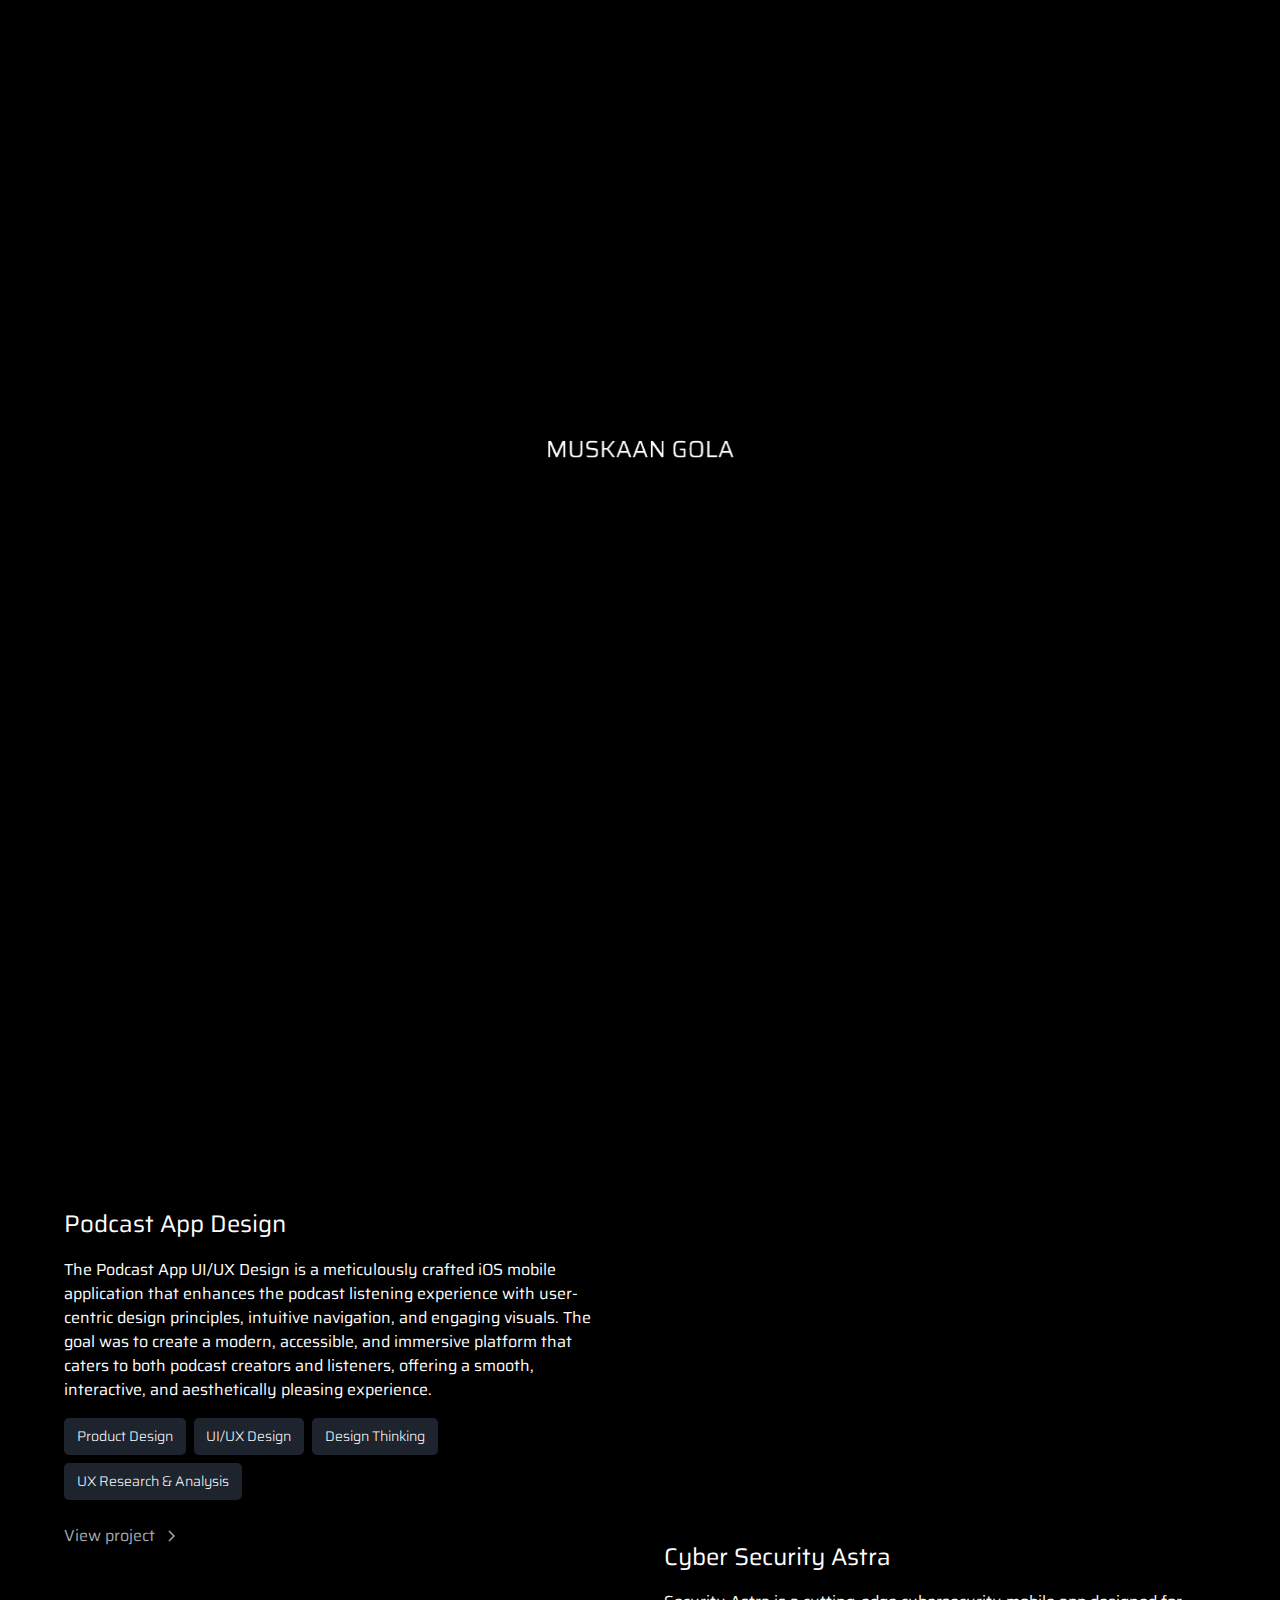
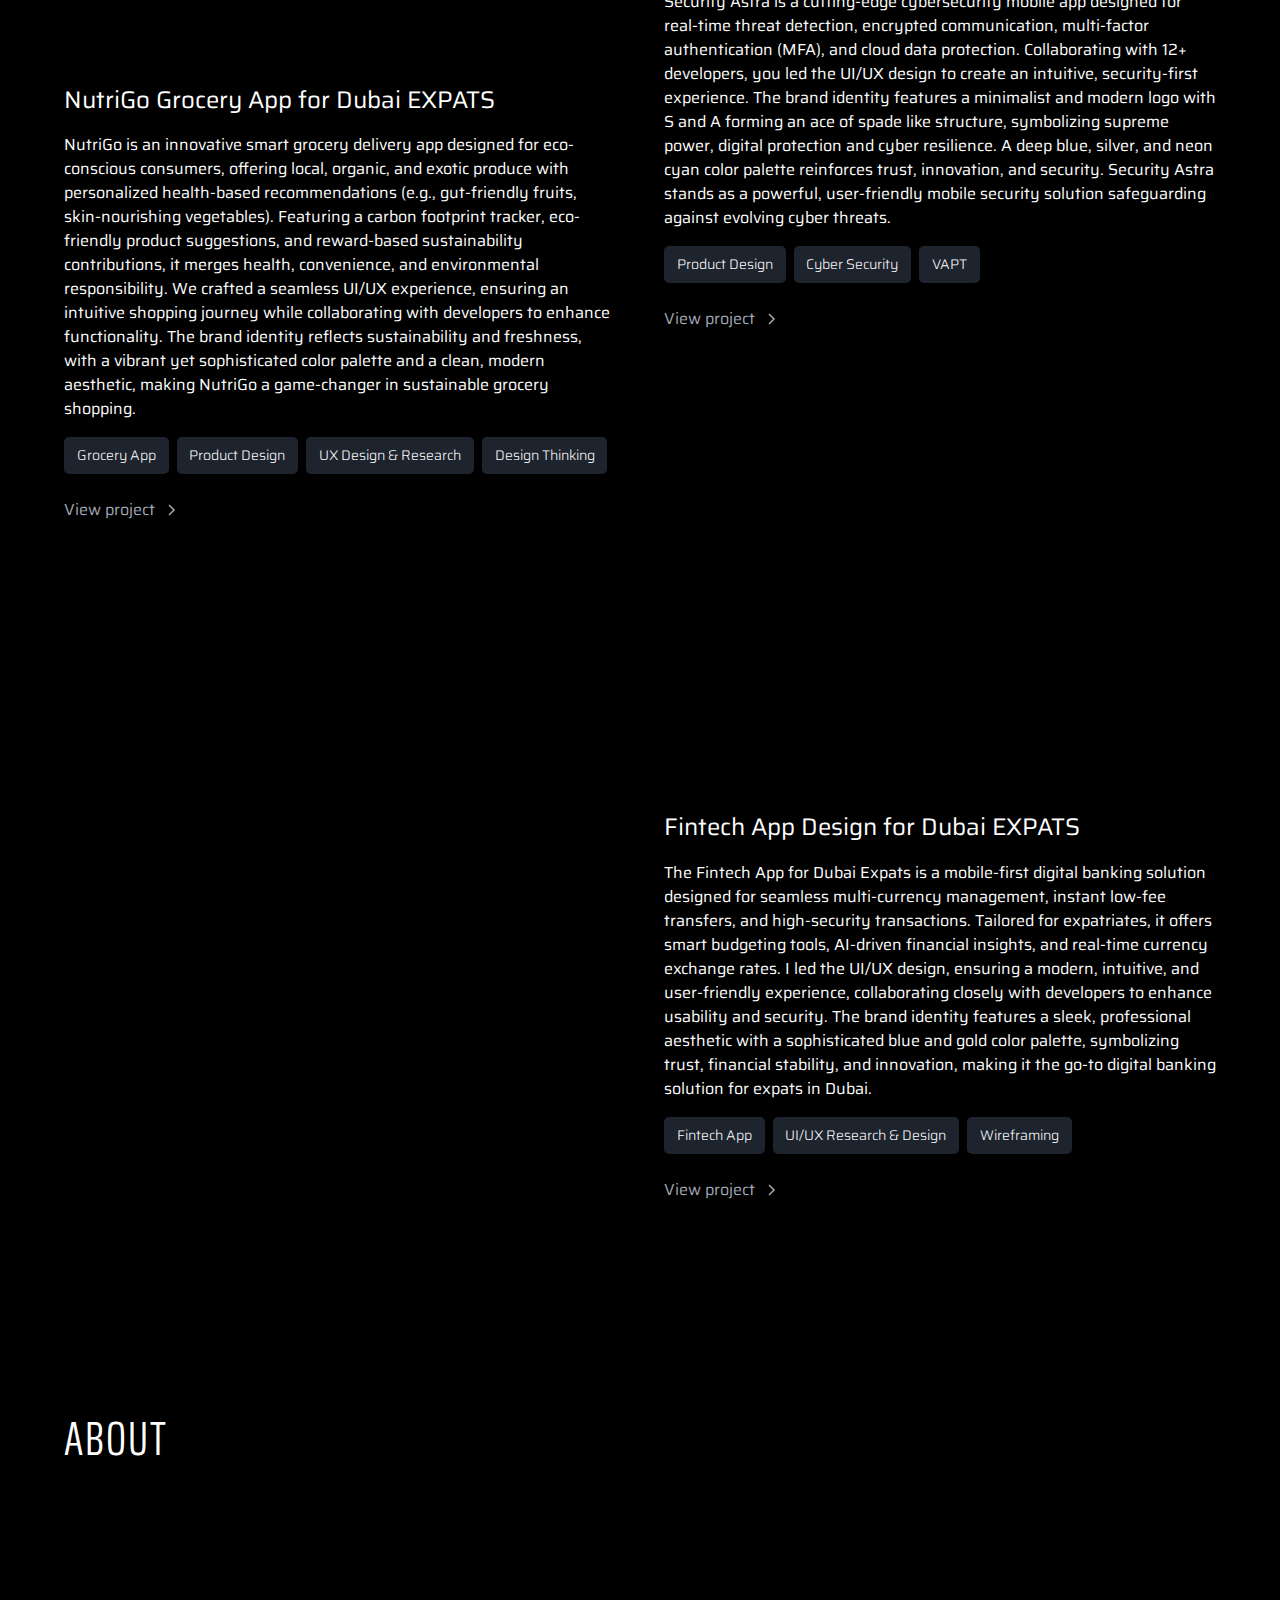
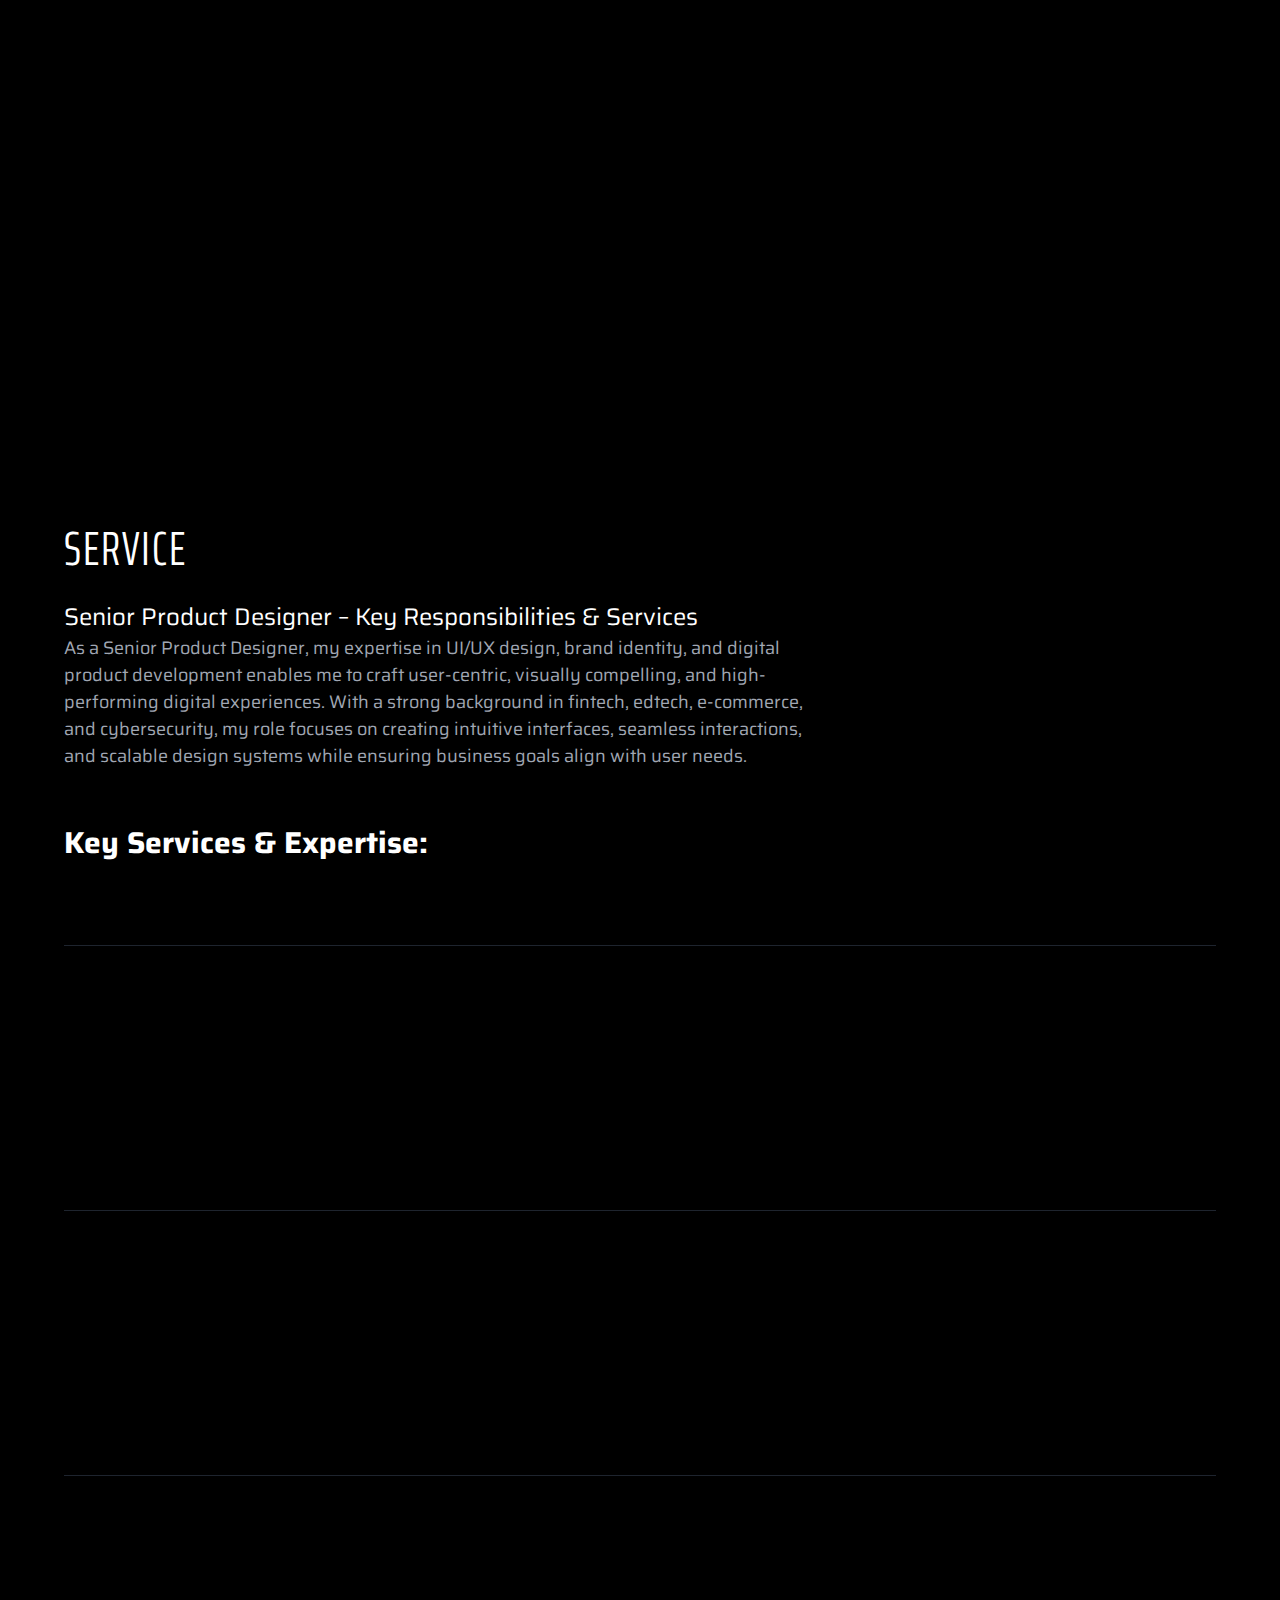
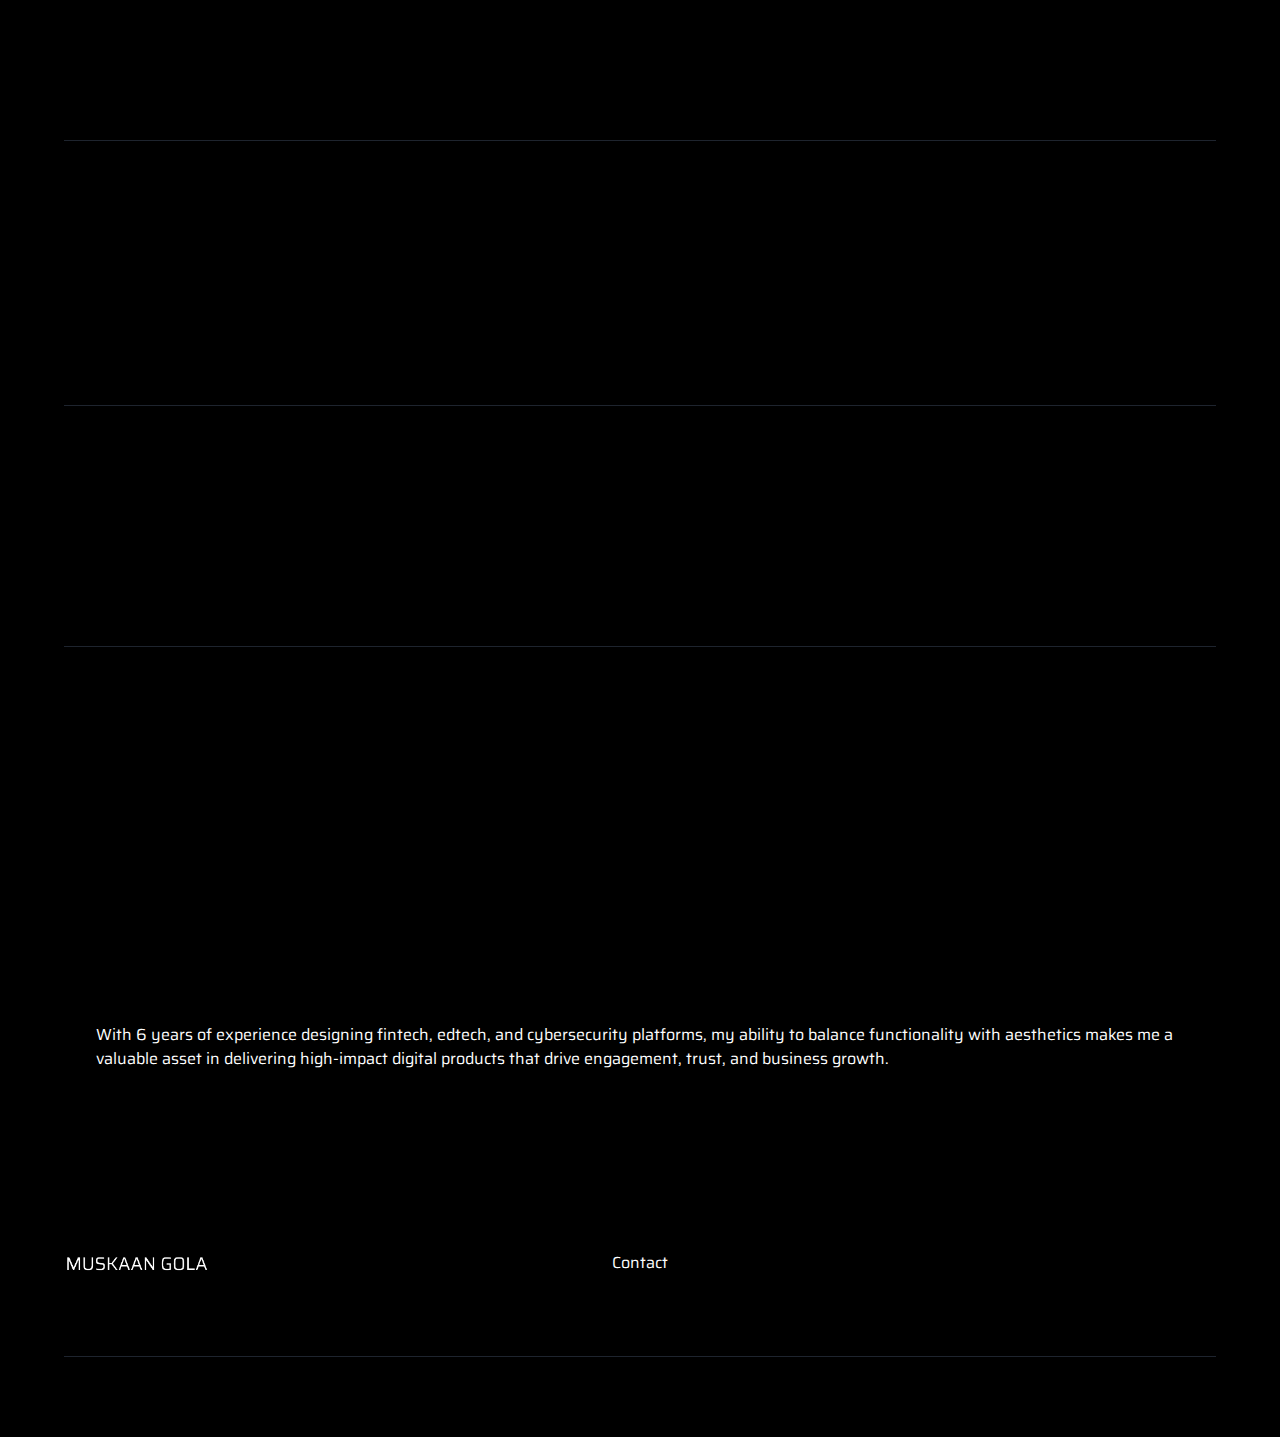
==== commit 42223aa4: "new changes" ====
--- a/index.html
+++ b/index.html
@@ -232,7 +232,7 @@
               </div>
             </div>
           </div>
-          <div style="display: flex; justify-content: space-between; width: 100%; padding: 0 30%;">
+          <div data-w-id="b058edd2-2cb3-953f-8df0-561053a5193b" style="opacity: 0; display: flex; justify-content: center; width: 100%; padding: 0 30%; flex-wrap: wrap; gap: 20px 100px;">
               <a href="https://edulearn.ai/" target="_blank">Edulearn.ai</a>
               <a href="https://datadiscover.ai/" target="_blank">DataDiscover.ai</a>
               <a href="https://delightful-wave-0fdbfb20f.4.azurestaticapps.net/" target="_blank">VisionDetect.ai</a>
@@ -1194,7 +1194,7 @@
                       aria-current="page"
                       class="footer-logo-link w-nav-brand w--current"
                       ><img
-                        src="64fed5feaef6acf8a9f7b8ed/650546ebdd88af5b50ec237f_Minimalist_Logo.png"
+                        src="img/MUSKAANGOLA.png"
                         loading="la zy"
                         width="145"
                         alt="Logo"
